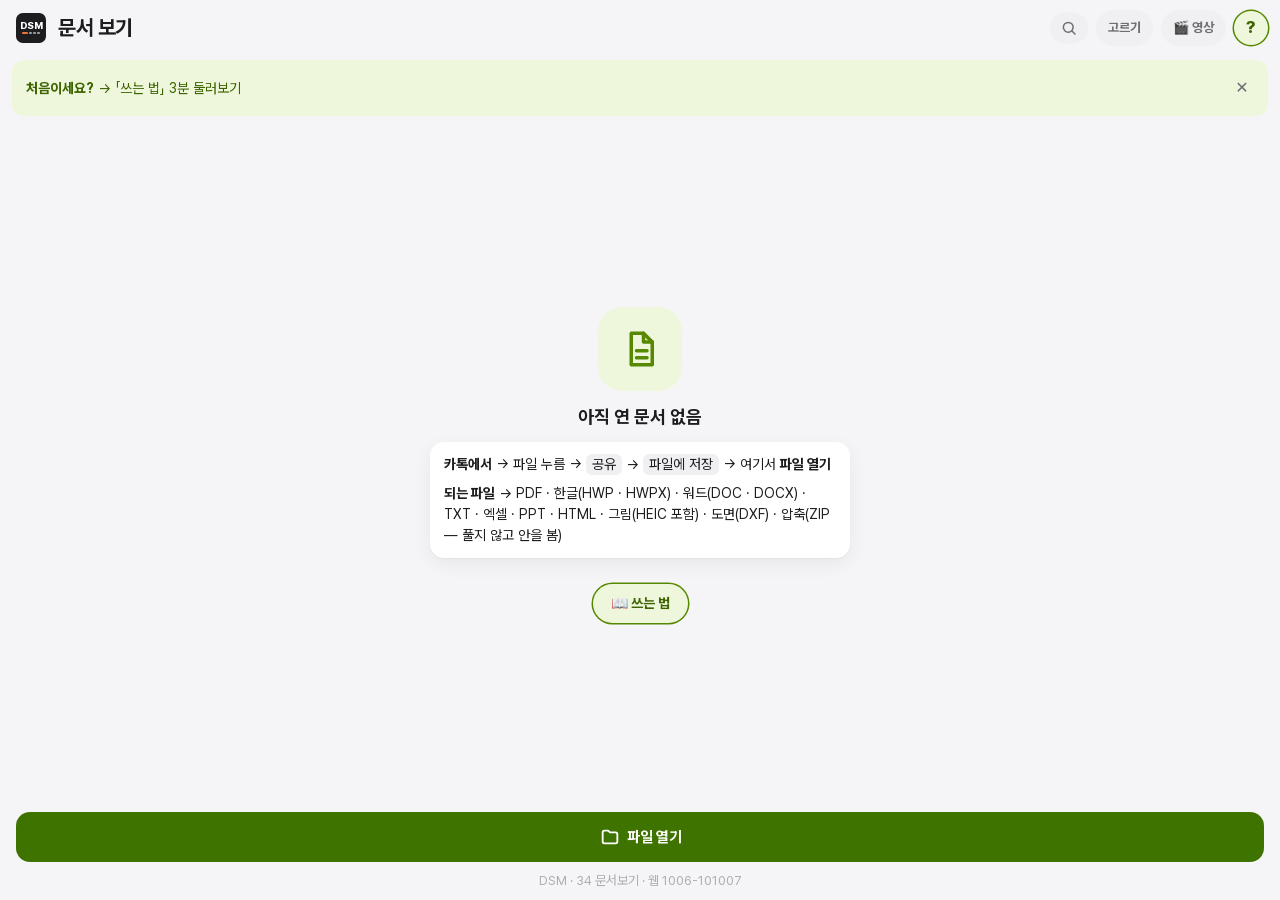
==== index.html @ e1ebf6d9 "1.0.1 쓰는 법 · 글 문서 두 손가락 글씨 · 엑셀 격자 · 암호 PDF · 보안메일 HTML Co-Authored-By: Claude Opus 5.5 <noreply@ant" ====
<!doctype html>
<html lang="ko">
<head>
<meta charset="utf-8">
<meta name="viewport" content="width=device-width, initial-scale=1, maximum-scale=1, user-scalable=no, viewport-fit=cover">
<title>문서 보기</title>
<!-- 문서 보기 — 보기 화면 (2단계 · 2026-10-03 · 시안 B 종이)
     구역 지도 : ① 색 이름 ② 모양 ③ 화면 뼈대(목록 · 보기 · 판) ④ app.js
     PC 크롬에서 열면 가짜 다리(시험용 목록)로 돈다 — 폰에서는 앱 껍데기의 window.Android 를 씀 -->
<link rel="stylesheet" href="dsm/dsm.css">
<link rel="manifest" href="manifest.webmanifest">
<meta name="apple-mobile-web-app-capable" content="yes">
<meta name="mobile-web-app-capable" content="yes">
<meta name="apple-mobile-web-app-title" content="문서 보기">
<meta name="apple-mobile-web-app-status-bar-style" content="default">
<meta name="theme-color" content="#f5f5f7" media="(prefers-color-scheme: light)">
<meta name="theme-color" content="#000000" media="(prefers-color-scheme: dark)">
<meta name="docview-ver" content="1006-101007">
<link rel="apple-touch-icon" href="icons/icon-180.png">
<link rel="icon" href="icons/favicon-32.png">
<link rel="stylesheet" href="app.css">
</head>
<body>
<svg width="0" height="0" style="position:absolute" aria-hidden="true">
  <symbol id="i-back" viewBox="0 0 24 24"><path d="M15 18l-6-6 6-6"/></symbol>
  <symbol id="i-more" viewBox="0 0 24 24"><circle cx="5" cy="12" r="1.2"/><circle cx="12" cy="12" r="1.2"/><circle cx="19" cy="12" r="1.2"/></symbol>
  <symbol id="i-open" viewBox="0 0 24 24"><path d="M4 7a2 2 0 0 1 2-2h4l2 2h6a2 2 0 0 1 2 2v8a2 2 0 0 1-2 2H6a2 2 0 0 1-2-2z"/></symbol>
  <symbol id="i-doc" viewBox="0 0 24 24"><path d="M7 3h7l5 5v13H7z"/><path d="M14 3v5h5M10 13h6M10 17h6"/></symbol>
  <symbol id="i-page" viewBox="0 0 24 24"><rect x="6" y="3" width="12" height="18" rx="2"/><path d="M9 8h6M9 12h6"/></symbol>
  <symbol id="i-find" viewBox="0 0 24 24"><circle cx="11" cy="11" r="6.5"/><path d="M20 20l-4-4"/></symbol>
  <symbol id="i-size" viewBox="0 0 24 24"><path d="M4 18L9 6l5 12M5.8 14h6.4M15 18l3-7 3 7M15.9 16h4.2"/></symbol>
  <symbol id="i-plain" viewBox="0 0 24 24"><path d="M5 6h14M5 10h14M5 14h10M5 18h7"/></symbol>
  <symbol id="i-fit" viewBox="0 0 24 24"><path d="M4 9V4h5M20 9V4h-5M4 15v5h5M20 15v5h-5"/></symbol>
  <symbol id="i-layers" viewBox="0 0 24 24"><path d="M12 4l9 5-9 5-9-5z"/><path d="M3 14l9 5 9-5"/></symbol>
  <symbol id="i-bg" viewBox="0 0 24 24"><circle cx="12" cy="12" r="8"/><path d="M12 4a8 8 0 0 1 0 16z" fill="currentColor"/></symbol>
  <symbol id="i-up" viewBox="0 0 24 24"><path d="M6 15l6-6 6 6"/></symbol>
  <symbol id="i-down" viewBox="0 0 24 24"><path d="M6 9l6 6 6-6"/></symbol>
  <symbol id="i-rot" viewBox="0 0 24 24"><path d="M20 12a8 8 0 1 1-2.34-5.66"/><path d="M20 4v5h-5"/></symbol>
  <symbol id="i-pen" viewBox="0 0 24 24"><path d="M4 20l1.2-4.8L15.5 4.9a2 2 0 0 1 2.8 0l.8.8a2 2 0 0 1 0 2.8L8.8 18.8z"/><path d="M13.5 7l3.5 3.5"/></symbol>
  <symbol id="i-memo" viewBox="0 0 24 24"><path d="M5 4h14v10.5L13.5 20H5z"/><path d="M13.5 20v-5.5H19M8.5 9h7M8.5 12.5h4"/></symbol>
  <symbol id="i-eraser" viewBox="0 0 24 24"><path d="M9 20h11"/><path d="M4.6 14.4l9-9a2 2 0 0 1 2.8 0l2.2 2.2a2 2 0 0 1 0 2.8L11 18H8.2z"/><path d="M9 9l6 6"/></symbol>
  <symbol id="i-undo" viewBox="0 0 24 24"><path d="M9 13L4 8l5-5"/><path d="M4 8h10a6 6 0 0 1 0 12h-3"/></symbol>
  <symbol id="i-x" viewBox="0 0 24 24"><path d="M6 6l12 12M18 6L6 18"/></symbol>
  <symbol id="i-share" viewBox="0 0 24 24"><circle cx="18" cy="5.5" r="2.5"/><circle cx="6" cy="12" r="2.5"/><circle cx="18" cy="18.5" r="2.5"/><path d="M8.2 10.8l7.6-4.1M8.2 13.2l7.6 4.1"/></symbol>
  <symbol id="i-ruler" viewBox="0 0 24 24"><path d="M3.5 16.5L16.5 3.5l4 4L7.5 20.5z"/><path d="M7 13l2 2M10 10l2 2M13 7l2 2"/></symbol>
  <symbol id="i-copy" viewBox="0 0 24 24"><rect x="8.5" y="8.5" width="11.5" height="11.5" rx="2.2"/><path d="M15.5 8.5V6.2a2.2 2.2 0 0 0-2.2-2.2H6.2A2.2 2.2 0 0 0 4 6.2v7.1a2.2 2.2 0 0 0 2.2 2.2h2.3"/></symbol>
  <symbol id="i-mark" viewBox="0 0 24 24"><path d="M7 3.5h10a1 1 0 0 1 1 1V21l-6-4.2L6 21V4.5a1 1 0 0 1 1-1z"/></symbol>
  <symbol id="i-arrow" viewBox="0 0 24 24"><path d="M5 19L19 5M10 5h9v9"/></symbol>
  <symbol id="i-box" viewBox="0 0 24 24"><rect x="4" y="6" width="16" height="12" rx="1.5"/></symbol>
  <symbol id="i-oval" viewBox="0 0 24 24"><ellipse cx="12" cy="12" rx="8.5" ry="6.5"/></symbol>
  <symbol id="i-text" viewBox="0 0 24 24"><path d="M5 7V4.5h14V7M12 4.5v15M9 19.5h6"/></symbol>
  <symbol id="i-grid" viewBox="0 0 24 24"><rect x="4" y="4" width="6.5" height="7" rx="1.2"/><rect x="13.5" y="4" width="6.5" height="7" rx="1.2"/><rect x="4" y="13.5" width="6.5" height="7" rx="1.2"/><rect x="13.5" y="13.5" width="6.5" height="7" rx="1.2"/></symbol>
</svg>

<!-- ③-① 최근 목록 -->
<section id="home" class="view">
  <header class="bar" id="homebar"><span class="dsm-mark" aria-hidden="true"><b>DSM</b><i><u></u><u></u><u></u><u></u></i></span><h1>문서 보기</h1><button class="tovideo 찾기단추" id="gfind" aria-label="전체 찾기"><svg class="ico"><use href="#i-find"/></svg></button><button class="tovideo" id="selbtn">고르기</button><a class="tovideo" href="video/index.html" aria-label="영상">🎬<span class="좁으면숨김"> 영상</span></a><a class="tovideo 도움단추" id="helpbtn" href="help.html" aria-label="쓰는 법">?</a></header>
  <header class="bar" id="selbar" hidden><h1 id="selcnt">0개 고름</h1><button class="tovideo" id="selall">다 고르기</button><button class="tovideo" id="seldone">끝</button></header>
  <header class="bar findbar" id="gbar" hidden><button class="ib" id="gclose" aria-label="찾기 닫기"><svg class="ico"><use href="#i-back"/></svg></button><label class="field"><svg class="ico"><use href="#i-find"/></svg><input id="gq" type="search" placeholder="파일 이름 · 문서 속 글" enterkeyhint="search" autocomplete="off"></label></header>
  <div id="kinds" class="칩줄" hidden></div>
  <div id="helpnote" class="처음알림" hidden><a href="help.html"><b>처음이세요?</b> → 「쓰는 법」 3분 둘러보기</a><button id="helpnoteclose" aria-label="닫기">✕</button></div>
  <main id="list" class="list"></main>
  <div id="empty" class="empty" hidden>
    <div class="big"><svg class="ico"><use href="#i-doc"/></svg></div>
    <h2>아직 연 문서 없음</h2>
    <div class="how">
      <div><b>카톡에서</b> → 파일 누름 → <span class="pill">⋮</span> → <span class="pill">다른 앱으로 열기</span> → 문서 보기</div>
      <div><b>되는 파일</b> → PDF · 한글(HWP · HWPX) · 워드(DOC · DOCX) · TXT · 엑셀(XLS · XLSX) · PPT(PPTX · 옛 PPT) · HTML · 그림(JPG · PNG · HEIC 등) · 도면(DXF) · 압축(ZIP — 풀지 않고 안을 봄)</div>
      <div><b>녹화 영상</b> → 갤러리에서 <span class="pill">공유</span> → 문서 보기 → 장면판으로 클로드에게 (위 🎬)</div>
    </div>
    <a class="도움줄" href="help.html">📖 쓰는 법</a>
  </div>
  </div>
  <button id="pick" class="fab"><svg class="ico"><use href="#i-open"/></svg>파일 열기</button>
  <div id="selfoot" class="selfoot" hidden><button id="selpdf" class="새것" hidden>📄 PDF 로</button><button id="selcmp" class="새것" hidden>⇄ 견주기</button><button id="selfav">⭐ 즐겨찾기</button><button id="selgroup">🏷 묶음</button><button id="seldel" class="지움">지우기</button></div>
  <div class="서명" id="sign">DSM · 34 문서보기</div>
</section>

<!-- ③-② 보기 -->
<section id="viewer" class="view" hidden>
  <header class="bar" id="vbar">
    <button class="ib" id="back" aria-label="뒤로"><svg class="ico"><use href="#i-back"/></svg></button>
    <div class="t"><div class="n" id="vname"></div><div class="s" id="vsub"></div></div>
    <button class="ib 밤-b" id="nightbtn" aria-label="밤 보기" hidden>🌙</button>
    <button class="ib bmk-b" id="bmk" aria-label="책갈피" hidden><svg class="ico"><use href="#i-mark"/></svg></button>
    <button class="ib memo-b" id="memo" aria-label="쪽지"><svg class="ico"><use href="#i-memo"/></svg></button>
  </header>
  <header class="bar findbar" id="findbar" hidden>
    <button class="ib" id="fclose" aria-label="찾기 닫기"><svg class="ico"><use href="#i-back"/></svg></button>
    <label class="field"><svg class="ico"><use href="#i-find"/></svg><input id="fq" type="search" placeholder="찾을 낱말" enterkeyhint="search" autocomplete="off"></label>
    <span class="cnt" id="fcnt"></span>
    <button class="ib" id="fprev" aria-label="앞"><svg class="ico"><use href="#i-up"/></svg></button>
    <button class="ib" id="fnext" aria-label="뒤"><svg class="ico"><use href="#i-down"/></svg></button>
  </header>
  <div id="memobox" class="memobox" hidden><div class="mt" id="memotext" role="button"></div><button class="ib" id="memofold" aria-label="쪽지 접기"><svg class="ico"><use href="#i-x"/></svg></button></div>
  <div id="note" class="note" hidden></div>
  <main id="reader" class="reader"><div id="pages" class="pages"></div></main>
  <main id="flow" class="flow" hidden><div id="flowin" class="flowin"></div></main>
  <main id="zipbox" class="list zipbox" hidden></main>
  <main id="cadbox" class="cadbox" hidden><canvas id="cad"></canvas><div id="cadnotes" class="cadnotes"></div></main>
  <div id="resume" class="이어봄" hidden><span id="resumetext"></span><button id="resumetop">처음부터</button></div>
  <div id="penpal" class="penpal" hidden></div>
  <div id="shapebar" class="shapebar" hidden><button data-f="a"><svg class="ico"><use href="#i-arrow"/></svg>화살표</button><button data-f="r"><svg class="ico"><use href="#i-box"/></svg>네모</button><button data-f="o"><svg class="ico"><use href="#i-oval"/></svg>동그라미</button><button data-f="t"><svg class="ico"><use href="#i-text"/></svg>글</button></div>
  <div id="stampbar" class="shapebar 도장줄" hidden></div>
  <div id="penbar" class="penbar" hidden>
    <div class="펜종류"><button data-m="펜">펜</button><button data-m="형광">형광</button><button data-m="메모">메모</button><button data-m="도형">도형</button><button data-m="도장">도장</button></div>
    <button class="펜지금" id="pencolor" aria-label="색 고르기"><i id="pencolordot"></i><svg class="ico"><use href="#i-down"/></svg></button>
    <span class="갈피"></span>
    <button class="pb" id="eraser"><svg class="ico"><use href="#i-eraser"/></svg>지우개</button>
    <button class="pb" id="undo"><svg class="ico"><use href="#i-undo"/></svg>되돌리기</button>
    <button class="pb" id="penoff" aria-label="펜 끄기"><svg class="ico"><use href="#i-x"/></svg></button>
  </div>
  <div id="measbar" class="penbar measbar" hidden>
    <div class="재기글" id="meastext"></div>
    <button class="pb" id="measscale" hidden>축척</button>
    <button class="pb" id="meassave" hidden>남기기</button>
    <button class="pb" id="measundo"><svg class="ico"><use href="#i-undo"/></svg>한 점</button>
    <button class="pb" id="measclear">새로</button>
    <button class="pb" id="measoff" aria-label="재기 끄기"><svg class="ico"><use href="#i-x"/></svg></button>
  </div>
  <footer class="tools" id="tools">
    <button class="tool" id="goto"><svg class="ico"><use href="#i-grid"/></svg>쪽 목록</button>
    <button class="tool" id="find"><svg class="ico"><use href="#i-find"/></svg>찾기</button>
    <button class="tool" id="size"><svg class="ico"><use href="#i-size"/></svg>글씨</button>
    <button class="tool" id="plain"><svg class="ico"><use href="#i-plain"/></svg><span id="plainlab">글자만</span></button>
    <button class="tool" id="fit"><svg class="ico"><use href="#i-fit"/></svg>맞춤</button>
    <button class="tool" id="layers"><svg class="ico"><use href="#i-layers"/></svg>레이어</button>
    <button class="tool" id="rot"><svg class="ico"><use href="#i-rot"/></svg>돌리기</button>
    <button class="tool" id="pen"><svg class="ico"><use href="#i-pen"/></svg>펜</button>
    <button class="tool" id="measure"><svg class="ico"><use href="#i-ruler"/></svg>재기</button>
    <button class="tool" id="pptmode"><svg class="ico"><use href="#i-plain"/></svg><span id="pptmodelab">글로</span></button>
    <button class="tool" id="copy"><svg class="ico"><use href="#i-copy"/></svg>복사</button>
    <button class="tool" id="share"><svg class="ico"><use href="#i-share"/></svg>보내기</button>
  </footer>
</section>

<!-- ③-⑤ 두 판 견주기 (0.9.6 ⑪) -->
<section id="cmpview" class="view cmpview" hidden>
  <header class="bar">
    <button class="ib" id="cmpback" aria-label="뒤로"><svg class="ico"><use href="#i-back"/></svg></button>
    <div class="t"><div class="n" id="cmpname"></div><div class="s" id="cmpsub"></div></div>
    <button class="ib" id="cmpprev" aria-label="앞 달라진 쪽"><svg class="ico"><use href="#i-up"/></svg></button>
    <button class="ib" id="cmpnext" aria-label="다음 달라진 쪽"><svg class="ico"><use href="#i-down"/></svg></button>
  </header>
  <main id="cmpbox" class="cmpbox"><canvas id="cmpcv"></canvas><div id="cmpnote" class="cmp알림" hidden></div></main>
  <footer class="cmpfoot">
    <button class="pb" id="cmpleft" aria-label="앞 쪽">‹</button><span id="cmppage" class="cmp쪽"></span><button class="pb" id="cmpright" aria-label="다음 쪽">›</button>
    <div class="seg" id="cmpmode"><button data-v="앞">앞 판</button><button data-v="겹침" class="on">겹침</button><button data-v="뒤">뒤 판</button></div>
    <button class="pb" id="cmpzoom">크게</button><button class="pb" id="cmpswap" aria-label="앞뒤 바꾸기">⇄</button>
  </footer>
</section>

<!-- ③-④ PDF 쪽 목록 (v0.7) -->
<section id="thumbs" class="view thumbs" hidden>
  <header class="bar">
    <button class="ib" id="tclose" aria-label="닫기"><svg class="ico"><use href="#i-back"/></svg></button>
    <div class="t"><div class="n">쪽 목록</div><div class="s" id="tsub"></div></div>
    <label class="field 쪽칸"><input id="tn" type="number" inputmode="numeric" placeholder="쪽 번호" min="1" enterkeyhint="go"></label>
    <button class="btn" id="tgo">이동</button>
  </header>
  <div id="tkinds" class="칩줄" hidden></div>
  <main id="tgrid" class="tgrid"></main>
  <main id="tlist" class="tlist" hidden></main>
</section>

<div id="chip" class="chip" hidden></div><!-- 칩은 목록 · 보기 둘 다에서 보이게 밖으로 (10-05) -->

<!-- ③-③ 아래에서 올라오는 판 (⋯ · 쪽 이동) -->
<div id="dim" class="dim" hidden></div>
<div id="sheet" class="sheet" hidden></div>

<script src="meta.js"></script>
<script src="zip.js"></script>
<script src="docs.js"></script>
<script src="cfb.js"></script>
<script src="hwpdoc.js"></script>
<script src="pen.js"></script>
<script src="dxf.js"></script>
<script src="xls.js"></script>
<script src="html.js"></script>
<script src="ppt.js"></script>
<script src="share.js"></script>
<script src="zipview.js"></script>
<script src="pdfmok.js"></script>
<script src="web.js"></script>
<script src="app.js"></script>
<script src="memo.js"></script>
</body>
</html>
---- dsm/dsm.css ----
/* DSM 부품 — dsm.css v1.4 (2026-10-05) · 문서 보기에 묶은 사본 (원본에서 다시 복사 · 고치지 않음)
   로고 주황 #e8743b · 화면 색 밝게 연두 / 어둡게 주황 · 큰 단추 밝게 짙은 연두 + 흰 글씨 · 글꼴 프리텐다드 하나 (fonts/ · OFL) */

@font-face{
  font-family:"Pretendard";
  src:local("Pretendard Variable"),url("fonts/PretendardVariable.woff2") format("woff2-variations"),
      url("fonts/PretendardVariable.woff2") format("woff2");
  font-weight:45 920;font-style:normal;font-display:swap;
}

/* ── 색 이름 ── 색은 여기에만 둔다 */
:root{
  --dsm-brand:#e8743b;    /* 로고 색 — 글자표 첫 막대 (밝게 · 어둡게 같음 · v1.3) */
  --dsm-c:#76b900;        /* 화면 색 — 주 단추 · 지금 단계 (밝게 = 연두 · v1.3) */
  --dsm-c2:#eef7dc;       /* 옅은 화면 색 — 지금 단계 칩 · 지금 줄 바탕 */
  --dsm-c-ink:#3d6400;    /* 옅은 바탕 위 화면 색 글씨 (읽힘 6.3) */
  --dsm-c-mark:#568800;   /* 흰 바탕 위 점 · 막대 · 테두리 · 초점 테두리 (읽힘 4.3 · v1.3) */
  --dsm-on-c:#0b0b0c;     /* 원색 화면 색(연두 · 주황) 위 글씨 — 지금 단계 번호 동그라미 등 (8.2 · 6.6 · v1.3) */
  --dsm-c-btn:#3f7300;    /* 큰 단추 바탕 — 밝게 짙은 연두 (형광 연두 + 검정은 거칠어 바꿈 · v1.4) */
  --dsm-on-btn:#fff;      /* 큰 단추 글씨 — 밝게 흰색 (5.7 · v1.4) */
  --dsm-ink:#1d1d1f;      /* 글씨 */
  --dsm-dim:#6e6e73;      /* 덜 중요한 글씨 */
  --dsm-faint:#aeaeb2;    /* 서명 줄 · 화살표 */
  --dsm-bg:#f5f5f7;       /* 바탕 (회색) */
  --dsm-card:#fff;        /* 카드 */
  --dsm-chip:#f0f0f2;     /* 칩 · 보조 단추 */
  --dsm-line:#e8e8ed;     /* 목록 사이 가는 줄 */
  --dsm-ok:#248a3d; --dsm-warn:#b25000; --dsm-bad:#d70015; --dsm-info:#5856d6;
  --dsm-ok-bg:#e8f5ec; --dsm-warn-bg:#fff3e0; --dsm-bad-bg:#fdeef0; --dsm-info-bg:#eeeef6;   /* 상태 딱지 · 문제 줄 바탕 (v1.1) */
  --dsm-line2:#d2d2d7;    /* 표 머리 아래 · 합계 위 진한 줄 (v1.1) */
  --dsm-shadow:0 1px 2px rgba(0,0,0,.04),0 6px 20px rgba(0,0,0,.06);
  --dsm-r:14px;
  --dsm-mark-ring:none;   /* 글자표는 밝게 · 어둡게 모두 검은 타일 — 어두운 판에서만 가는 테두리 빛 */
  --dsm-font:"Pretendard","Pretendard Variable","맑은 고딕","Malgun Gothic",system-ui,sans-serif;
}
:root[data-theme="dark"]{
  --dsm-c:#e8743b; --dsm-c2:#3a2a20; --dsm-c-ink:#f0955f; --dsm-c-mark:#e8743b;   /* 어둡게 = 주황 (v1.3) */
  --dsm-c-btn:#e8743b; --dsm-on-btn:#0b0b0c;   /* 어두운 판 큰 단추 = 주황 + 검정 (당초대로 · 6.6) */
  --dsm-ink:#f5f5f7; --dsm-dim:#a1a1a6; --dsm-faint:#636366;
  --dsm-bg:#000; --dsm-card:#1c1c1e; --dsm-chip:#2c2c2e; --dsm-line:#38383a;
  --dsm-ok:#30d158; --dsm-warn:#ffd60a; --dsm-bad:#ff453a; --dsm-info:#8e8cff;   /* 주의 = 노랑 — 화면 색 주황과 안 헷갈리게 (v1.3) */
  --dsm-ok-bg:#12301c; --dsm-warn-bg:#332b00; --dsm-bad-bg:#3a1a1d; --dsm-info-bg:#25243d; --dsm-line2:#48484a;
  --dsm-shadow:0 0 0 1px #2c2c2e;
  --dsm-mark-ring:0 0 0 1px #48484a;
}
@media (prefers-color-scheme:dark){:root:not([data-theme="light"]){
  --dsm-c:#e8743b; --dsm-c2:#3a2a20; --dsm-c-ink:#f0955f; --dsm-c-mark:#e8743b;   /* 어둡게 = 주황 (v1.3) */
  --dsm-c-btn:#e8743b; --dsm-on-btn:#0b0b0c;   /* 어두운 판 큰 단추 = 주황 + 검정 (당초대로 · 6.6) */
  --dsm-ink:#f5f5f7; --dsm-dim:#a1a1a6; --dsm-faint:#636366;
  --dsm-bg:#000; --dsm-card:#1c1c1e; --dsm-chip:#2c2c2e; --dsm-line:#38383a;
  --dsm-ok:#30d158; --dsm-warn:#ffd60a; --dsm-bad:#ff453a; --dsm-info:#8e8cff;   /* 주의 = 노랑 — 화면 색 주황과 안 헷갈리게 (v1.3) */
  --dsm-ok-bg:#12301c; --dsm-warn-bg:#332b00; --dsm-bad-bg:#3a1a1d; --dsm-info-bg:#25243d; --dsm-line2:#48484a;
  --dsm-shadow:0 0 0 1px #2c2c2e;
  --dsm-mark-ring:0 0 0 1px #48484a;
}}

/* ── 바탕 ── <html class="dsm"> 인 화면만 */
.dsm,.dsm body{background:var(--dsm-bg);color:var(--dsm-ink)}
.dsm body{margin:0;font:15px/1.6 var(--dsm-font);font-feature-settings:"tnum";
  -webkit-font-smoothing:antialiased;word-break:keep-all}
.dsm *,.dsm *::before,.dsm *::after{box-sizing:border-box}
.dsm :focus-visible{outline:2px solid var(--dsm-c-mark);outline-offset:2px}

/* ── DSM 글자표 ── 크기는 --s 하나로 (글자 · 막대가 따라감)
   <span class="dsm-mark"><b>DSM</b><i><u></u><u></u><u></u><u></u></i></span>
   아주 작은 자리(24px 아래 · 탭) : <span class="dsm-mark dsm-mark--d"><b>D</b></span> */
.dsm-mark{--s:40px;width:var(--s);height:var(--s);font-size:calc(var(--s)*.325);
  display:inline-flex;flex-direction:column;align-items:center;justify-content:center;flex:none;
  background:#1d1d1f;color:#fff;border-radius:22.5%;box-shadow:var(--dsm-mark-ring);
  font-family:var(--dsm-font);font-weight:800;line-height:1;user-select:none}
.dsm-mark b{display:block;letter-spacing:-.05em;font-weight:800}
.dsm-mark i{display:flex;gap:.07em;width:1.95em;margin-top:.17em;margin-bottom:.14em}   /* 아래 .14em = 먹 기준 가운데 (svg · png 와 같은 자리) */
.dsm-mark i u{display:block;height:.13em;border-radius:.07em;flex:1;background:currentColor;opacity:.55}
.dsm-mark i u:first-child{flex:2;background:var(--dsm-brand);opacity:1}   /* 로고 색 — 화면 색을 따라가지 않음 (v1.3) */
.dsm-mark--d{font-size:calc(var(--s)*.46);border-radius:25%}
.dsm-mark--d i{display:none}
.dsm-mark--light{background:#fff;color:#1d1d1f}   /* 검은 바탕 위 (명함 뒤 등) */
img.dsm-mark-img{border-radius:22.5%;box-shadow:var(--dsm-mark-ring)}   /* svg · png 글자표를 그림으로 넣을 때 */

/* ── 머리 ── 글자표 + 도구 이름 + 한 줄 설명 (머리 띠 · 테두리 없음) */
.dsm-head{display:flex;align-items:center;gap:10px;padding:14px 0}
.dsm-head h1{font-size:22px;letter-spacing:-.02em;margin:0;line-height:1.25}
.dsm-head p{margin:0;font-size:13px;color:var(--dsm-dim)}
.dsm-head .dsm-sp{flex:1}

/* ── 카드 ── 테두리 대신 여백 · 그림자 한 단 */
.dsm-card{background:var(--dsm-card);border-radius:var(--dsm-r);box-shadow:var(--dsm-shadow);padding:16px 20px;min-width:0}   /* min-width:0 — 격자 · 가로줄 안에서 넓은 표에 밀려 화면이 벌어지지 않게 (v1.1) */
.dsm-card h2{font-size:13px;color:var(--dsm-dim);font-weight:600;letter-spacing:.04em;margin:0 0 8px}

/* ── 단추 ── 큰 단추(--main)는 한 화면에 하나 · 나머지는 회색 */
.dsm-btn{border:0;border-radius:12px;padding:10px 18px;font:inherit;font-size:14px;font-weight:700;
  background:var(--dsm-chip);color:var(--dsm-ink);cursor:pointer;display:inline-flex;align-items:center;gap:6px}
.dsm-btn:hover{filter:brightness(.96)}
.dsm-btn:disabled{opacity:.4;cursor:default;filter:none}
.dsm-btn--main{background:var(--dsm-c-btn);color:var(--dsm-on-btn)}   /* 밝게 짙은 연두 + 흰 · 어둡게 주황 + 검정 (v1.4) */
.dsm-btn--wide{width:100%;justify-content:center;padding:14px;font-size:15px;border-radius:var(--dsm-r)}

/* ── 칩 ── 작은 고르기 · 상태 표시 */
.dsm-chip{display:inline-flex;align-items:center;gap:6px;border:0;border-radius:99px;padding:5px 12px;
  font:inherit;font-size:13px;font-weight:600;background:var(--dsm-chip);color:var(--dsm-dim)}
button.dsm-chip{cursor:pointer}
.dsm-chip--on,.dsm-chip--now{background:var(--dsm-c2);color:var(--dsm-c-ink)}
.dsm-chip--done{color:var(--dsm-ink)}
.dsm-chip--ok{color:var(--dsm-ok)} .dsm-chip--warn{color:var(--dsm-warn)} .dsm-chip--bad{color:var(--dsm-bad)}

/* ── 단계 ── 칩을 줄로 (지금 단계만 대표색) */
.dsm-steps{display:flex;gap:6px;flex-wrap:wrap}

/* ── 나눔 단추 ── 문서 | 영상 | … */
.dsm-seg{display:flex;background:var(--dsm-chip);border-radius:10px;padding:2px}
.dsm-seg button{flex:1;border:0;background:none;font:inherit;font-size:13px;font-weight:600;
  padding:6px 0;border-radius:8px;color:var(--dsm-dim);cursor:pointer}
.dsm-seg button.on{background:var(--dsm-card);color:var(--dsm-ink);box-shadow:0 1px 3px rgba(0,0,0,.1)}

/* ── 목록 ── */
.dsm-list{background:var(--dsm-card);border-radius:var(--dsm-r);padding:2px 14px}
.dsm-row{display:flex;gap:11px;align-items:center;padding:10px 0;border-bottom:1px solid var(--dsm-line)}
.dsm-row:last-child{border-bottom:0}
.dsm-row b{display:block;font-size:14px;font-weight:600}
.dsm-row span{font-size:13px;color:var(--dsm-dim)}
.dsm-row em{margin-left:auto;font-style:normal;color:var(--dsm-faint);font-size:13px}

/* ── 큰 숫자 칸 ── */
.dsm-num{background:var(--dsm-bg);border-radius:12px;padding:14px 16px}
.dsm-num .k{font-size:13px;color:var(--dsm-dim)}
.dsm-num .v{font-size:26px;font-weight:700;letter-spacing:-.02em;line-height:1.3}
.dsm-num .v small{font-size:14px;color:var(--dsm-dim);font-weight:500}

/* ── 덜 중요한 글 ── */
.dsm-note{font-size:13px;color:var(--dsm-dim);line-height:1.7}

/* ── 서명 줄 ── 화면 맨 아래 「DSM · 도구 이름 · 판」 */
.dsm-sign{font-size:13px;color:var(--dsm-faint);text-align:center;padding:10px 0 14px;letter-spacing:.01em}

/* ── 표 (v1.1) ── 규칙 : 스킬 dsm-table · 본보기 시험화면.html «표»
   <div class="dsm-tcap"><b>보 휨 검토</b><span>단위 kN·m · KDS 14 20 20 · 10-05</span></div>   ← 표 위 한 줄 (제목 · 단위 · 기준 · 날짜)
   <div class="dsm-tsum"><span class="dsm-chip">부재 <b>5</b></span> …</div>                      ← 요약 칩 (건수 · NG · 합계)
   <table class="dsm-table"> th.n · td.n = 숫자 오른쪽 · tr.is-bad 문제 줄 · tr.is-now 지금 줄 · tfoot = 합계 */
.dsm-tcap{display:flex;align-items:baseline;gap:10px;flex-wrap:wrap;margin:0 0 8px}
.dsm-tcap b{font-size:16px;font-weight:700;letter-spacing:-.01em}
.dsm-tcap span{font-size:13px;color:var(--dsm-dim)}
.dsm-tsum{display:flex;gap:6px;flex-wrap:wrap;margin:0 0 10px}
.dsm-tsum b{color:var(--dsm-ink);font-weight:700}
.dsm-tsum .dsm-chip--bad b{color:var(--dsm-bad)}
.dsm-table{border-collapse:collapse;width:100%;font-size:15px;font-feature-settings:"tnum"}
.dsm-table th{font-size:13px;font-weight:700;color:var(--dsm-dim);text-align:left;padding:8px 12px;
  border-bottom:1.5px solid var(--dsm-line2);white-space:nowrap;vertical-align:bottom}
.dsm-table th small{font-weight:500;color:var(--dsm-faint);margin-left:3px}   /* 단위는 머리에 작게 */
.dsm-table td{padding:11px 12px;border-bottom:1px solid var(--dsm-line);vertical-align:top}
.dsm-table .n{text-align:right;white-space:nowrap}    /* 숫자 · 같은 소수 자리로 넣는 것은 만드는 쪽 몫 */
.dsm-table .c{text-align:center}
.dsm-table .k{font-weight:600}                         /* 줄 이름 (부재 · 구간) */
.dsm-table .dim{color:var(--dsm-dim)}
.dsm-table .more{color:var(--dsm-faint);font-weight:700;text-align:right;width:1%}   /* 줄 끝 «⋯» 하나 */
.dsm-table tr.is-bad td{background:var(--dsm-bad-bg)}
.dsm-table tr.is-now td{background:var(--dsm-c2)}
.dsm-table .is-rec{background:var(--dsm-c2)}           /* 견주는 표 — 권하는 열 하나만 */
.dsm-table th.is-rec{color:var(--dsm-c-ink)}
.dsm-table tfoot td{border-top:1.5px solid var(--dsm-ink);border-bottom:0;font-weight:700}
.dsm-table--dense{font-size:14px}
.dsm-table--dense td,.dsm-table--dense th{padding:6px 10px}

/* 구분선 (10-05 전무님 «칸이 많아지면 구분선 필요» → B 를 기본으로)
   열 6 이하 : 세로 줄 없음
   열 7 이상 : 모든 열 옅은 세로 줄 — 저절로(:has) · 옛 브라우저는 .dsm-table--grid 를 손으로
   묶음이 있으면 : 머리 두 단(th.dsm-grp) + 묶음 첫 칸에 .gl → 진한 세로 줄
   줄 30 넘음 : .dsm-table--long → 5 줄마다 진한 가로 줄 · 줄무늬는 쓰지 않음 */
.dsm-table--grid td+td,.dsm-table--grid th+th{border-left:1px solid var(--dsm-line)}
.dsm-table:has(tr>:nth-child(7)) td+td,.dsm-table:has(tr>:nth-child(7)) th+th{border-left:1px solid var(--dsm-line)}
.dsm-table thead tr:not(:last-child) th{border-bottom:0;padding-bottom:2px}   /* 묶음 머리 줄 */
.dsm-table th.dsm-grp{text-align:center;color:var(--dsm-ink)}
.dsm-table th.dsm-grp span{display:block;border-bottom:1.5px solid var(--dsm-line2);padding-bottom:4px}
.dsm-table .gl,.dsm-table th.dsm-grp{border-left:1.5px solid var(--dsm-line2) !important}
.dsm-table--long tbody tr:nth-child(5n) td{border-bottom:1.5px solid var(--dsm-line2)}
@media (hover:hover){.dsm-table tbody tr:hover td{background:var(--dsm-bg)}
  .dsm-table tbody tr.is-bad:hover td{background:var(--dsm-bad-bg)}}

/* 상태 = 점 + 낱말 (색만으로 말하지 않음) : <span class="dsm-st dsm-st--bad"><i></i>NG</span> */
.dsm-st{display:inline-flex;align-items:center;gap:6px;font-weight:700;font-size:14px;white-space:nowrap;color:var(--dsm-dim)}
.dsm-st i{width:8px;height:8px;border-radius:50%;background:var(--dsm-faint);flex:none}
.dsm-st--ok{color:var(--dsm-ok)}     .dsm-st--ok i{background:var(--dsm-ok)}
.dsm-st--warn{color:var(--dsm-warn)} .dsm-st--warn i{background:var(--dsm-warn)}
.dsm-st--bad{color:var(--dsm-bad)}   .dsm-st--bad i{background:var(--dsm-bad)}

/* 검토 결과 다섯 마디 딱지 : 보완 필요 · 권고 · 참고 · 적정 · 자료 미비 */
.dsm-tag{display:inline-block;font-size:13px;font-weight:700;border-radius:6px;padding:2px 8px;white-space:nowrap;
  background:var(--dsm-chip);color:var(--dsm-dim)}
.dsm-tag--fix{background:var(--dsm-bad-bg);color:var(--dsm-bad)}      /* 보완 필요 */
.dsm-tag--rec{background:var(--dsm-warn-bg);color:var(--dsm-warn)}    /* 권고 */
.dsm-tag--ok{background:var(--dsm-ok-bg);color:var(--dsm-ok)}        /* 적정 */
.dsm-tag--miss{background:var(--dsm-info-bg);color:var(--dsm-info)}  /* 자료 미비 */
                                                                     /* 참고 = 꾸밈 없는 .dsm-tag */

/* 폰 P3 — 첫 열 고정 + 가로 밀기 : <div class="dsm-twrap"><table class="dsm-table">…</table></div><p class="dsm-thint">옆으로 밀면 2 열 더 →</p> */
.dsm-twrap{max-width:100%;min-width:0;overflow-x:auto;-webkit-overflow-scrolling:touch;background:var(--dsm-card);border-radius:var(--dsm-r)}
.dsm-twrap .dsm-table tr>*:first-child{position:sticky;left:0;z-index:1;background:var(--dsm-card)}
/* v1.2 (18번 알림) — 고정 첫 칸이 줄 바탕(문제 줄 · 지금 줄 · 마우스 올린 줄)을 덮지 않게 */
.dsm-twrap .dsm-table tr.is-bad>*:first-child{background:var(--dsm-bad-bg)}
.dsm-twrap .dsm-table tr.is-now>*:first-child{background:var(--dsm-c2)}
@media (hover:hover){.dsm-twrap .dsm-table tbody tr:not(.is-bad):not(.is-now):hover>*:first-child{background:var(--dsm-bg)}}
/* v1.2 (18번 알림) — «안 접힘» 과 첫 열 그림자는 폰 폭에서만 · PC 에서는 긴 글이 접혀 화면이 벌어지지 않음 */
@media (max-width:760px){
  .dsm-twrap .dsm-table th,.dsm-twrap .dsm-table td{white-space:nowrap}
  .dsm-twrap .dsm-table tr>*:first-child{box-shadow:6px 0 8px -6px rgba(0,0,0,.18)}
}
.dsm-thint{font-size:13px;color:var(--dsm-dim);text-align:right;margin:6px 0 0}

/* 폰 P1 — 이름 · 값 목록 (한 건 자세히) : <div class="dsm-kv"><div><span>Mu</span><b>311.8</b></div>…</div> */
.dsm-kv{background:var(--dsm-card);border-radius:var(--dsm-r);padding:0 14px;font-feature-settings:"tnum"}
.dsm-kv>div{display:flex;justify-content:space-between;align-items:center;gap:12px;padding:11px 0;border-bottom:1px solid var(--dsm-line);font-size:15px}
.dsm-kv>div:last-child{border-bottom:0}
.dsm-kv span{color:var(--dsm-dim)}
.dsm-kv b{font-weight:700;text-align:right}

/* 폰 P4 — 묶음 접기 : <details class="dsm-acc"><summary>1 구간 <b>412.5</b></summary><div><span>기초</span>188.0</div>…</details> */
.dsm-acc{background:var(--dsm-card);padding:0 14px;font-feature-settings:"tnum"}
.dsm-acc:first-of-type{border-radius:var(--dsm-r) var(--dsm-r) 0 0}
.dsm-acc:last-of-type{border-radius:0 0 var(--dsm-r) var(--dsm-r)}
.dsm-acc summary{display:flex;justify-content:space-between;align-items:center;gap:12px;padding:12px 0;font-weight:700;
  cursor:pointer;list-style:none;border-bottom:1px solid var(--dsm-line)}
.dsm-acc summary::-webkit-details-marker{display:none}
.dsm-acc summary::before{content:"▸";color:var(--dsm-faint);margin-right:6px}
.dsm-acc[open] summary::before{content:"▾"}
.dsm-acc summary b{margin-left:auto;font-weight:600;color:var(--dsm-dim)}
.dsm-acc>div{display:flex;justify-content:space-between;padding:8px 0 8px 18px;border-bottom:1px solid var(--dsm-line);font-size:14px}
.dsm-acc>div span{color:var(--dsm-dim)}

/* ── 출력물 머리말 ── 워드 · PDF · 인쇄 (종이는 늘 흰 바탕) */
.dsm-paperhead{display:flex;align-items:center;gap:8px;border-bottom:1px solid #e8e8ed;
  padding-bottom:8px;margin-bottom:14px;color:#6e6e73;font-size:13px}
.dsm-paperhead .dsm-mark{background:#1d1d1f;color:#fff}
.dsm-paperhead .dsm-sp{flex:1}
@media print{
  .dsm,.dsm body{background:#fff;color:#000}
  .dsm-card{box-shadow:none}
  .dsm-sign{color:#888}
}
---- app.css ----
/* 문서 보기 — 모양 (2026-10-04 DSM 부품 v1.0 바름 · 목업 1_읽을거리\DSM_목업.html · 처음 승인은 시안 B 종이)
   색은 :root 색 이름에만 · 어둡게는 폰 설정을 따라 이름만 바꾼다
   DSM v1.4 (10-06) : 화면 색 밝게 연두 / 어둡게 주황(--accent · 흰 바탕 위 점 · 막대 · 테두리) · 큰 단추 --btn · --on-btn (밝게 짙은 연두 + 흰 / 어둡게 주황 + 검정) · 로고 · 아이콘은 주황 그대로
   (옛 v1.0 : 대표색 주황 하나(--accent)) · 옅은 바탕 위 주황 글씨는 --accent-ink · 글꼴 프리텐다드(dsm/dsm.css 가 묶은 파일을 부름) · 테두리 띠 없음
   파일 딱지 색(PDF 빨강 · 한글 파랑 …)은 그대로 (전무님 10-04 「A 색 그대로」) · 펜 · 형광 색도 그대로 */

/* ① 색 이름 */
:root {
  --bg:#f5f5f7; --surface:#ffffff; --surface2:#f0f0f2; --text:#1d1d1f; --sub:#6e6e73; --line:#e8e8ed; --rule:#d2d2d7;
  --accent:#568800; --on-accent:#ffffff; --accent-soft:#eef7dc; --accent-ink:#3d6400; --btn:#3f7300; --on-btn:#ffffff; --bar:#f5f5f7; --bar-text:#1d1d1f; --faint:#aeaeb2;
  --page:#ffffff; --page-text:#1d1d1f; --reader:#ebebef;
  --shadow:0 1px 2px rgba(0,0,0,.04), 0 6px 20px rgba(0,0,0,.06);
  --radius:14px; --font:"Pretendard","Pretendard Variable","Malgun Gothic","맑은 고딕",system-ui,sans-serif; --read-font:var(--font);
  color-scheme:light;
}
@media (prefers-color-scheme: dark) {
  :root {
    --bg:#000000; --surface:#1c1c1e; --surface2:#2c2c2e; --text:#f5f5f7; --sub:#a1a1a6; --line:#38383a; --rule:#48484a;
    --accent:#e8743b; --on-accent:#ffffff; --accent-soft:#3a2a20; --accent-ink:#f0955f; --btn:#e8743b; --on-btn:#0b0b0c; --bar:#000000; --bar-text:#f5f5f7; --faint:#636366;
    --page:#1c1c1e; --page-text:#e5e5ea; --reader:#000000; --shadow:0 0 0 1px #2c2c2e;
    color-scheme:dark;
  }
}

/* ② 모양 */
* { box-sizing:border-box; -webkit-tap-highlight-color:transparent; }
html, body { margin:0; height:100%; }
body { background:var(--bg); color:var(--text); font-family:var(--font); font-size:15px; line-height:1.5; overflow:hidden; }
button { font:inherit; color:inherit; background:none; border:0; padding:0; cursor:pointer; }
.ico { width:22px; height:22px; stroke:currentColor; fill:none; stroke-width:2; stroke-linecap:round; stroke-linejoin:round; flex:none; }
.view { position:fixed; inset:0; display:flex; flex-direction:column; }
[hidden] { display:none !important; }

.bar { flex:none; display:flex; align-items:center; gap:8px; min-height:56px; padding:8px 12px; background:var(--bar); color:var(--bar-text); }
.bar h1 { margin:0 4px; font-size:21px; flex:1; }
.tovideo { flex:none; text-decoration:none; background:var(--surface2); color:var(--sub); border-radius:999px; padding:8px 14px; font-weight:700; font-size:14px; }   /* 10-04 · 36번 영상 → 클로드 */
.bar .t { flex:1; min-width:0; }
.bar .n { font-weight:700; font-size:15px; white-space:nowrap; overflow:hidden; text-overflow:ellipsis; }
.bar .s { font-size:13px; color:var(--sub); }
.ib { width:42px; height:42px; border-radius:50%; display:grid; place-items:center; flex:none; }
.ib:active { background:var(--surface2); }

/* 최근 목록 */
.list { flex:1; overflow-y:auto; padding:6px 12px 96px; -webkit-overflow-scrolling:touch; }
.sec { font-size:13px; color:var(--sub); margin:12px 6px 6px; }
.item { display:flex; gap:12px; align-items:center; width:100%; text-align:left; background:var(--surface); border-radius:var(--radius); padding:12px; margin-bottom:8px; box-shadow:var(--shadow); }
.item:active { background:var(--surface2); }
.badge { width:46px; height:50px; border-radius:8px; display:grid; place-items:center; font-size:13px; font-weight:800; color:#fff; flex:none; letter-spacing:-.4px; }
.b-pdf { background:#d9473f; } .b-hwp, .b-hwpx { background:#2b7bd6; } .b-doc, .b-docx { background:#2f4f9e; } .b-txt { background:#6b7480; } .b-img { background:#8e44ad; } .b-cad { background:#16a085; } .b-xls { background:#1d6f42; } .b-etc { background:#8a7f70; }
.item .t { flex:1; min-width:0; }
.item .n { font-weight:600; font-size:15px; white-space:nowrap; overflow:hidden; text-overflow:ellipsis; }
.item .s { font-size:13px; color:var(--sub); }
.item .more { width:40px; height:40px; display:grid; place-items:center; color:var(--sub); border-radius:50%; }
.fab { position:fixed; right:16px; bottom:calc(20px + env(safe-area-inset-bottom)); display:flex; align-items:center; gap:6px; background:var(--btn); color:var(--on-btn); border-radius:999px; padding:13px 20px; font-weight:700; font-size:15px; box-shadow:0 6px 16px rgba(0,0,0,.2); }
.fab .ico { stroke:var(--on-btn); }

.empty { flex:1; display:flex; flex-direction:column; align-items:center; justify-content:center; text-align:center; padding:26px; gap:12px; color:var(--sub); }
.empty .big { width:84px; height:84px; border-radius:24px; background:var(--accent-soft); color:var(--accent); display:grid; place-items:center; }
.empty .big .ico { width:42px; height:42px; }
.empty h2 { margin:0; color:var(--text); font-size:18px; }
.how { text-align:left; background:var(--surface); border-radius:var(--radius); padding:12px 14px; box-shadow:var(--shadow); color:var(--text); font-size:14px; width:100%; max-width:420px; }
.how div + div { margin-top:8px; }
.pill { display:inline-block; background:var(--surface2); border-radius:6px; padding:0 6px; }

/* 보기 */
.reader { flex:1; overflow:auto; background:var(--reader); -webkit-overflow-scrolling:touch; touch-action:pan-x pan-y; }
.pages { padding:10px; display:flex; flex-direction:column; align-items:center; gap:10px; width:100%; }
.pg { width:100%; background:#fff; box-shadow:0 1px 4px rgba(0,0,0,.18); border-radius:2px; position:relative; overflow:hidden; }
.pg img { display:block; width:100%; height:100%; }
.pg .no { position:absolute; inset:0; display:grid; place-items:center; color:#9aa4b2; font-size:14px; }
@media (prefers-color-scheme: dark) { .pg img { filter:brightness(.88); } }
.chip { position:fixed; left:50%; transform:translateX(-50%); bottom:calc(84px + env(safe-area-inset-bottom)); background:rgba(20,22,26,.78); color:#fff; font-size:13px; padding:5px 12px; border-radius:999px; pointer-events:none; }
.tools { flex:none; display:flex; justify-content:space-around; align-items:center; padding:6px 6px calc(10px + env(safe-area-inset-bottom)); background:var(--bar); color:var(--bar-text); border-top:1px solid var(--line); }
.tool { display:flex; flex-direction:column; align-items:center; gap:2px; font-size:13px; min-width:64px; padding:6px 4px; border-radius:12px; }
.tool:active { background:var(--accent-soft); color:var(--accent-ink); }

.note { margin:10px 12px 0; display:flex; gap:10px; align-items:flex-start; background:var(--accent-soft); color:var(--text); border-radius:14px; padding:12px 14px; font-size:14px; }
.note b { color:var(--accent-ink); }
.note .sm { color:var(--sub); font-size:13px; word-break:break-all; }

/* 아래 판 */
.dim { position:fixed; inset:0; background:rgba(0,0,0,.35); }
.sheet { position:fixed; left:0; right:0; bottom:0; background:var(--surface); border-radius:22px 22px 0 0; box-shadow:0 -6px 24px rgba(0,0,0,.18); padding:10px 18px calc(18px + env(safe-area-inset-bottom)); }
.sheet .grab { width:40px; height:4px; border-radius:2px; background:var(--line); margin:0 auto 12px; }
.sheet h3 { margin:0 0 10px; font-size:16px; }
.sheet .row { display:flex; gap:10px; align-items:center; }
.sheet input { flex:1; font:inherit; font-size:18px; padding:10px 14px; border-radius:12px; border:1px solid var(--line); background:var(--surface2); color:var(--text); }
.btn { padding:11px 18px; border-radius:12px; background:var(--btn); color:var(--on-btn); font-weight:700; }
.btn.plain { background:var(--surface2); color:var(--text); }
.act { display:block; width:100%; text-align:left; padding:14px 6px; font-size:16px; border-bottom:1px solid var(--line); }
.act:last-child { border-bottom:0; }
.act.warn { color:#c0392b; }

/* ── 3단계 : 글 문서 (TXT · 워드 · 한글) ── 글씨 크기는 .flowin 의 font-size 하나로 */
.flow { flex:1; overflow:auto; background:var(--page); color:var(--page-text); -webkit-overflow-scrolling:touch; }
.flowin { padding:18px 18px 40px; font-family:var(--read-font); font-size:17px; line-height:1.7; word-break:keep-all; overflow-wrap:anywhere; }
.flowin.바탕-종이 { background:#fffdf8; color:#2b2620; }
.flow:has(.바탕-종이) { background:#fffdf8; }
.flowin.바탕-어둡게 { background:#14171c; color:#e2e6ec; }
.flow:has(.바탕-어둡게) { background:#14171c; }
.flowin.글꼴-명조 { font-family:'Noto Serif CJK KR', 'Noto Serif KR', serif; }
.flowin p { margin:0 0 .45em; min-height:1em; }
.flowin p.빈줄 { min-height:.6em; margin:0; }
.flowin h2, .flowin h3, .flowin h4, .flowin h5, .flowin h6, .flowin h7 { font-family:var(--font); margin:.8em 0 .4em; line-height:1.35; }
.flowin .표틀 { overflow-x:auto; margin:.4em 0 .9em; }
.flowin table { border-collapse:collapse; font-size:.86em; line-height:1.45; min-width:60%; }
.flowin td { border:1px solid var(--rule); padding:.35em .5em; vertical-align:top; min-width:3.6em; }
.flowin td p { margin:0; }
.flowin .그림 { max-width:100%; height:auto; display:inline-block; vertical-align:middle; }
.flowin .빈그림 { color:var(--sub); font-size:.85em; }
.flowin .그림틀 { text-align:center; margin:.4em 0; }   /* 옛 한글 — 글자처럼 취급 안 한 그림 · 묶음 (10-05) */
.flowin .그림.채우는중 { background:var(--rule); min-width:3em; min-height:2em; }   /* 뒤에서 꺼내는 중인 그림 자리 */
.flowin .탭 { display:inline-block; min-width:2em; }
.flowin .글머리 { color:var(--accent-ink); }
.flowin .글상자 { border:1px dashed var(--rule); border-radius:6px; padding:.5em .7em; margin:.4em 0; }
.flowin .쪽나눔 { border:0; border-top:1px dashed var(--rule); margin:1.2em 0; }
.flowin .형광 { background:#fff3a0; color:#191f28; }
.flowin .txt, .flowin .글자만 { white-space:pre-wrap; font-family:var(--read-font); }
mark { background:#ffe26a; color:#1b1f24; border-radius:3px; padding:0 1px; }
mark.cur { background:#ff9f2e; }

/* 찾기 막대 */
.findbar { gap:4px; padding:6px 6px; }
.field { flex:1; min-width:0; display:flex; align-items:center; gap:6px; background:var(--surface2); color:var(--text); border-radius:999px; padding:4px 12px; }
.field .ico { width:18px; height:18px; opacity:.6; }
.field input { flex:1; min-width:0; border:0; outline:0; background:transparent; color:var(--text); font:inherit; font-size:16px; padding:5px 0; }
.cnt { font-size:13px; color:var(--sub); white-space:nowrap; min-width:3.2em; text-align:center; }

/* 글씨 판 */
.sheet .opt { display:flex; align-items:center; gap:12px; margin:10px 0; }
.sheet .lab { width:64px; font-size:14px; color:var(--sub); flex:none; }
.step { flex:1; display:flex; align-items:center; justify-content:space-between; background:var(--surface2); border-radius:999px; padding:4px; }
.step button { width:52px; height:38px; border-radius:999px; background:var(--surface); font-weight:800; box-shadow:var(--shadow); }
.step .v { font-weight:700; }
.seg { flex:1; display:flex; background:var(--surface2); border-radius:999px; padding:4px; gap:4px; }
.seg button { flex:1; padding:8px 0; border-radius:999px; font-size:14px; }
.seg button.on { background:var(--surface); box-shadow:var(--shadow); font-weight:700; color:var(--accent-ink); }
.tool.on { background:var(--accent-soft); color:var(--accent-ink); font-weight:700; }

/* ── 화면 크기 (2026-10-03 · 폴드 접음 344px ~ 펼침 880px · 태블릿) ──
   글 문서 한 줄은 46em 까지만 (펼친 폴드에서 줄이 너무 길어지지 않게) · 목록 · 판은 가운데로 */
.flowin { max-width:46em; margin:0 auto; }
.list > * { max-width:720px; margin-left:auto; margin-right:auto; }
.sheet { max-width:560px; margin:0 auto; }
.note { max-width:46em; }
@media (min-width:600px) { .note { margin-left:auto; margin-right:auto; width:calc(100% - 24px); } }
@media (max-width:359px) {           /* 접은 폴드 바깥 화면 · 작은 폰 */
  .bar { padding:6px 6px; gap:4px; }
  .flowin { padding:14px 12px 36px; }
  .tool { min-width:52px; font-size:13px; }
  .findbar .ib { width:36px; height:36px; }
  .item { gap:10px; padding:10px; }
  .badge { width:40px; height:46px; }
}
.flowin p.표줄 { font-family:var(--font); font-size:.9em; border-bottom:1px dotted var(--rule); padding:.15em 0; margin:0; }

/* 그림 — 흰 바탕 대신 투명 · 체크 무늬 없이 */
.pg.그림쪽 { background:transparent; box-shadow:none; }

/* 도면 (DXF) — 캔버스 하나 · 손가락은 dxf.js 가 받음 */
.cadbox { flex:1; position:relative; overflow:hidden; background:#111418; }
.cadbox canvas { position:absolute; inset:0; width:100%; height:100%; display:block; }
.층줄 { display:flex; align-items:center; gap:10px; padding:10px 4px; border-bottom:1px solid var(--line); font-size:15px; }
.층줄 input { width:20px; height:20px; accent-color:var(--accent); }
.층줄 .칩 { width:14px; height:14px; border-radius:4px; flex:none; border:1px solid var(--line); }
.층줄 .수 { margin-left:auto; color:var(--sub); font-size:13px; }
.층목록 { max-height:55vh; overflow:auto; margin:6px 0 10px; }
.층단추 { display:flex; gap:8px; }

/* 엑셀 — 시트 탭 · 열 이름 · 행 번호 (엑셀처럼) */
.flowin .엑셀 { font-family:var(--font); }
.시트탭 { display:flex; gap:6px; overflow-x:auto; padding:0 0 10px; position:sticky; top:-18px; background:inherit; z-index:2; }
.시트탭 button { flex:none; padding:6px 12px; border-radius:999px; background:rgba(127,127,127,.16); color:inherit; font-size:14px; white-space:nowrap; }
.시트탭 button.on { background:var(--btn); color:var(--on-btn); font-weight:700; }
.flowin table.시트 { font-size:.82em; border-collapse:collapse; min-width:0; }
.flowin table.시트 th { background:rgba(127,127,127,.16); color:inherit; opacity:.75; font-weight:600; font-size:.85em; padding:.2em .5em; border:1px solid var(--rule); }
.flowin table.시트 tr > th:first-child { text-align:right; white-space:nowrap; min-width:2.4em; }
.flowin table.시트 td { min-width:5em; white-space:pre-wrap; max-width:22em; overflow-wrap:normal; word-break:keep-all; }
.flowin table.시트 td.수 { text-align:right; font-variant-numeric:tabular-nums; white-space:nowrap; }
/* HTML 프로그램 켜고 보기 (10-06 직원 피드백 ③ · 급여명세서 보안메일) — 막힌 칸(iframe) */
.flowin .html켜기띠 { display:flex; align-items:center; gap:10px; flex-wrap:wrap; font-size:13px; color:var(--sub); background:var(--surface2); border-radius:10px; padding:8px 12px; margin:0 0 10px; }
.flowin .html켜기띠 span { flex:1; min-width:10em; }
.flowin .html켜기띠 .크기단추 { min-width:40px; font-size:18px; padding:4px 10px; background:var(--surface); color:var(--text); box-shadow:0 0 0 1px var(--rule); }
.flowin .html켜기띠 button { border:0; border-radius:8px; padding:7px 12px; font:inherit; font-weight:700; background:var(--btn, #3f7300); color:var(--on-btn, #fff); }
.flowin .html칸 { display:block; width:100%; height:calc(100dvh - 200px); border:1px solid var(--rule); border-radius:8px; background:#fff; }
/* 엑셀 — 컴퓨터 화면처럼 (10-06 직원 피드백 ④) : 화면 너비 다 씀 · 표 안에서 위아래 · 옆 밀기 · A B C 머리와 1 2 3 번호 고정 · 파일 열 너비 · 줄바꿈 없음 */
.flowin:has(> .엑셀) { max-width:none; }
.flowin .엑셀 .표틀 { max-height:calc(100dvh - 210px); overflow:auto; margin:.3em 0 0; border:1px solid var(--rule); }
.flowin table.시트 { min-width:0; }
.flowin table.시트 th { opacity:1; color:var(--sub); background-color:var(--page); background-image:linear-gradient(rgba(127,127,127,.16), rgba(127,127,127,.16)); }
.flowin table.시트 tr:first-child th { position:sticky; top:0; z-index:2; }
.flowin table.시트 tr > th:first-child { position:sticky; left:0; z-index:1; }
.flowin table.시트 tr:first-child th:first-child { z-index:3; }
.flowin table.시트.격자 { table-layout:fixed; }
.flowin table.시트.격자 td { white-space:nowrap; overflow:hidden; min-width:0; max-width:none; padding:.15em .3em; vertical-align:bottom; }
.flowin table.시트.격자 td.넘침 { overflow:visible; }
.flowin table.시트.격자 td.줄 { white-space:pre-wrap; overflow-wrap:anywhere; }
.flowin table.시트.격자 .숨 { padding:0; border:0; font-size:0; }
.시트알림 { color:var(--sub); font-size:13px; }

/* ── v0.6 (2026-10-03) : 돌리기 · 쪽지 · 펜 ──
   쪽 틀(.pg) 안의 .속 = 그림 + 펜 표시(svg). 돌리면 .pg 비율이 뒤집히고 .속 이 가운데에서 돔 (app.js 쪽모양) */
.pg .속 { position:absolute; left:50%; top:50%; width:100%; height:100%; transform:translate(-50%,-50%); }
.pg .속 img { display:block; width:100%; height:100%; }
.pg svg.mk { position:absolute; inset:0; width:100%; height:100%; pointer-events:none; overflow:visible; }
@media (prefers-color-scheme: dark) { .pg svg.mk { filter:brightness(1.1); } }

/* 문서 쪽지 — 노란 쪽지 한 장 */
:root { --memo-bg:#fff4c2; --memo-text:#3d3200; --memo-line:#f0dc85; }
@media (prefers-color-scheme: dark) { :root { --memo-bg:#3a3418; --memo-text:#f2e6b3; --memo-line:#57502a; } }
.memobox { flex:none; display:flex; align-items:flex-start; gap:4px; margin:8px 12px 0; background:var(--memo-bg); color:var(--memo-text); border:1px solid var(--memo-line); border-radius:12px; padding:8px 4px 8px 12px; font-size:14px; line-height:1.5; }
.memobox .mt { flex:1; min-width:0; white-space:pre-wrap; word-break:keep-all; overflow-wrap:anywhere; display:-webkit-box; -webkit-line-clamp:3; -webkit-box-orient:vertical; overflow:hidden; padding-top:3px; }
.memobox .mt::before { content:'📝 '; }
.memobox .ib { width:32px; height:32px; }
.memobox .ib .ico { width:18px; height:18px; }
@media (min-width:600px) { .memobox { max-width:46em; margin-left:auto; margin-right:auto; width:calc(100% - 24px); } }
.memo-b { color:var(--sub); }
.memo-b.있음 { color:#c79a00; }
.memo-b.있음 .ico { fill:var(--memo-bg); }
.item .memo { font-size:13px; color:var(--memo-text); background:var(--memo-bg); border-radius:6px; padding:1px 7px; margin-top:4px; white-space:nowrap; overflow:hidden; text-overflow:ellipsis; max-width:100%; width:fit-content; }
.sheet textarea { width:100%; font:inherit; font-size:16px; line-height:1.6; padding:10px 12px; border-radius:12px; border:1px solid var(--memo-line); background:var(--memo-bg); color:var(--memo-text); resize:vertical; min-height:7.5em; max-height:45vh; }
.sheet .끝줄 { margin-top:10px; }
.btn.warn { color:#c0392b; }

/* 펜 판 — 도구 줄 바로 위 */
.penbar { flex:none; display:flex; align-items:center; gap:4px; padding:6px 8px; background:var(--bar); border-top:1px solid var(--line); overflow-x:auto; scrollbar-width:none; }
.penbar::-webkit-scrollbar { display:none; }
.chip { white-space:nowrap; }
body:has(#viewer:not([hidden]) #penbar:not([hidden])) .chip { bottom:calc(140px + env(safe-area-inset-bottom)); }   /* 칩이 body 로 나감 (0.9.3) */
body:has(#viewer:not([hidden]) #shapebar:not([hidden])) .chip, body:has(#viewer:not([hidden]) #stampbar:not([hidden])) .chip { bottom:calc(206px + env(safe-area-inset-bottom)); }
.penbar .펜색 { width:38px; height:38px; border-radius:50%; display:grid; place-items:center; flex:none; }
.penbar .펜색 i { width:24px; height:24px; border-radius:50%; display:block; box-shadow:inset 0 0 0 2px rgba(0,0,0,.12); }
.penbar .펜색.on { background:var(--accent-soft); box-shadow:inset 0 0 0 2px var(--accent); }
.penbar .갈피 { width:1px; height:26px; background:var(--line); margin:0 2px; flex:none; }
.penbar .pb { display:flex; align-items:center; gap:4px; font-size:13px; padding:8px 9px; border-radius:999px; white-space:nowrap; flex:none; color:var(--bar-text); }
.penbar .pb .ico { width:18px; height:18px; }
.penbar .pb.on { background:var(--accent-soft); color:var(--accent-ink); font-weight:700; }
.penbar .pb:disabled { opacity:.35; }
#penoff { margin-left:auto; }
@media (max-width:359px) { .penbar { gap:2px; padding:6px 4px; } .penbar .pb { padding:8px 6px; } .penbar .펜색 { width:36px; height:36px; } }

/* HTML (v0.6) — 걸러 옮긴 꼴만 · 링크는 눌리지 않음(밖으로 안 나감) */
.b-html { background:#e8710a; }
.flowin .html문서 pre { white-space:pre-wrap; font-size:.9em; background:rgba(127,127,127,.1); padding:.6em .8em; border-radius:6px; }
.flowin .html문서 blockquote { margin:.4em 0; padding-left:.9em; border-left:3px solid var(--rule); }
.flowin .html문서 .html링크 { color:var(--accent-ink); text-decoration:underline; text-decoration-color:color-mix(in srgb, var(--accent-ink) 45%, transparent); }
.flowin .html문서 ul, .flowin .html문서 ol { padding-left:1.4em; margin:.3em 0 .6em; }
.flowin .html문서 hr { border:0; border-top:1px solid var(--rule); margin:1em 0; }
.flowin .html문서 img.그림 { max-width:100%; height:auto; }
.flowin .html문서 div { min-height:0; }

/* ── v0.7 (2026-10-03) : 쪽 목록 · PDF 찾기 · 재기 · 보내기 ── */
.thumbs { background:var(--reader); z-index:5; }
.thumbs .bar { gap:6px; }
.쪽칸 { flex:0 1 92px; padding:2px 10px; }
.쪽칸 input { font-size:15px; padding:6px 0; width:100%; }
.thumbs .btn { padding:9px 14px; flex:none; }
.tgrid { flex:1; overflow-y:auto; display:grid; grid-template-columns:repeat(auto-fill, minmax(92px, 1fr)); gap:12px 10px; padding:14px 14px calc(24px + env(safe-area-inset-bottom)); align-content:start; }
.썸 { display:flex; flex-direction:column; align-items:center; gap:5px; min-width:0; }
.썸틀 { width:100%; position:relative; overflow:hidden; background:#fff; border-radius:3px; box-shadow:0 1px 4px rgba(0,0,0,.2); }
.썸틀 .속 { position:absolute; left:50%; top:50%; width:100%; height:100%; transform:translate(-50%,-50%); }
.썸틀 img { display:block; width:100%; height:100%; }
.썸.지금 .썸틀 { box-shadow:0 0 0 3px var(--accent); }
.썸번호 { font-size:13px; color:var(--sub); }
.썸.지금 .썸번호 { color:var(--accent-ink); font-weight:700; }
.썸번호 i { font-style:normal; color:#e5383b; }
@media (prefers-color-scheme: dark) { .썸틀 img { filter:brightness(.88); } }
.pg .찾은칸 { position:absolute; background:rgba(255,214,0,.42); mix-blend-mode:multiply; border-radius:2px; pointer-events:none; }
.pg .찾은칸.cur { background:rgba(255,140,0,.55); box-shadow:0 0 0 2px rgba(255,120,0,.85); }
.measbar { gap:6px; }
.measbar .재기글 { flex:1; min-width:0; word-break:keep-all; font-size:13px; line-height:1.35; color:var(--bar-text); padding:2px 4px; }
.measbar .재기글 b { color:#0090c9; font-size:14px; }
@media (prefers-color-scheme: dark) { .measbar .재기글 b { color:#7fd6ff; } }
.measbar .흐림 { color:var(--sub); }
#measoff { margin-left:0; }
.판설명 { font-size:13px; color:var(--sub); padding:10px 6px 0; }
.tools .tool { flex:1 1 0; min-width:0; max-width:96px; white-space:nowrap; }

/* ── v0.7.1 (2026-10-03) : 형광펜 따로 · 색 여럿 ──
   형광은 svg.hl 한 장에 불투명으로 칠하고 그 장 전체를 곱하기(multiply) · 80% 로 섞음
   → 겹쳐 칠해도 안 진해지고, 검은 글자는 검게 남음(또렷). 펜(svg.mk)은 그 위 */
.pg svg.hl { position:absolute; inset:0; width:100%; height:100%; pointer-events:none; overflow:visible; mix-blend-mode:multiply; opacity:.8; }
.펜종류 { display:flex; flex:none; background:var(--surface2); border-radius:999px; padding:3px; gap:2px; }
.펜종류 button { padding:7px 12px; border-radius:999px; font-size:14px; color:var(--sub); }
.펜종류 button.on { background:var(--surface); color:var(--accent-ink); font-weight:700; box-shadow:var(--shadow); }
.펜지금 { display:flex; align-items:center; gap:2px; flex:none; padding:4px 4px 4px 6px; border-radius:999px; color:var(--sub); }
.펜지금 i, .penpal .펜색 i { width:26px; height:26px; border-radius:50%; display:block; box-shadow:inset 0 0 0 2px rgba(0,0,0,.14); }
.펜지금 .ico { width:16px; height:16px; }
.펜지금.꺼짐 i { opacity:.35; }
i.형광점 { border-radius:7px !important; }
.penpal { flex:none; display:flex; gap:4px; padding:8px 8px 4px; background:var(--bar); border-top:1px solid var(--line); overflow-x:auto; scrollbar-width:none; }
.penpal::-webkit-scrollbar { display:none; }
.penpal .펜색 { flex:none; width:auto; height:auto; min-width:44px; display:flex; flex-direction:column; align-items:center; gap:3px; padding:4px 2px; border-radius:12px; }
.penpal .펜색 span { font-size:13px; color:var(--sub); }
.penpal .펜색.on { background:var(--accent-soft); box-shadow:none; }
.penpal .펜색.on span { color:var(--accent-ink); font-weight:700; }
@media (max-width:420px) {                    /* 접은 폰 · 작은 폰 — 지우개 · 되돌리기는 그림만 */
  #eraser, #undo { font-size:0; gap:0; padding:8px; }
  #eraser .ico, #undo .ico { width:20px; height:20px; }
}

/* 위치 메모 (v0.7.1) — 쪽 틀(.pg)을 너비 기준 그릇으로 → 메모 너비 · 글씨는 cqw (쪽과 같이 커짐) */
.pg { container-type:inline-size; }
.메모층 { position:absolute; inset:0; pointer-events:none; z-index:2; }
.cadnotes { position:absolute; inset:0; pointer-events:none; overflow:hidden; }
.메모쪽 { position:absolute; pointer-events:auto; background:rgba(255,244,194,.96); color:#3d3200; border:1px solid #e0bf3e; border-radius:.35em; padding:.45em .55em; line-height:1.4; box-shadow:0 2px 8px rgba(0,0,0,.2); font-family:var(--font); }
.메모쪽 .메모글 { white-space:pre-wrap; word-break:keep-all; overflow-wrap:anywhere; }
.메모손잡이 { display:none; position:absolute; right:-11px; bottom:-11px; width:24px; height:24px; border-radius:50%; background:var(--accent); border:3px solid #fff; box-shadow:0 1px 4px rgba(0,0,0,.3); }
#viewer:has(#penbar.메모중:not([hidden])) .메모손잡이 { display:block; }
#viewer:has(#penbar.메모중:not([hidden])) .메모쪽 { outline:2px dashed rgba(43,107,255,.55); outline-offset:2px; }
.메모핀 { position:absolute; transform:translate(-50%,-50%); pointer-events:auto; }
.메모핀 .핀 { width:32px; height:32px; border-radius:50%; background:#ffd43b; border:2px solid #fff; display:grid; place-items:center; font-size:16px; box-shadow:0 2px 6px rgba(0,0,0,.3); }
.메모핀 .메모말 { display:none; position:absolute; left:50%; top:calc(100% + 6px); transform:translateX(-50%); width:max-content; max-width:min(70vw, 320px); background:rgba(255,244,194,.98); color:#3d3200; border:1px solid #e0bf3e; border-radius:8px; padding:.45em .6em; white-space:pre-wrap; word-break:keep-all; line-height:1.4; box-shadow:0 2px 8px rgba(0,0,0,.2); }
.메모핀.펼침 .메모말 { display:block; }
.penbar.메모중 #pencolor, .penbar.메모중 #eraser, .penbar.메모중 #undo, .penbar.메모중 .갈피 { display:none; }
.펜종류 button { padding:7px 11px; }

/* 아이폰 웹앱 (web.js) — 사파리에서 처음 열었을 때 「홈 화면에 추가」 안내 띠 */
.홈안내 { display:flex; align-items:center; gap:6px; margin:8px 12px 0; padding:10px 6px 10px 14px; border-radius:14px; background:var(--accent-soft); font-size:14px; line-height:1.5; }
.홈안내 b { color:var(--accent-ink); }
.홈안내 .ib { margin-left:auto; width:34px; height:34px; font-size:20px; color:var(--sub); }

/* ZIP 보기 (10-04 · zipview.js) — 첫 화면 목록과 같은 줄 모양 · 위에 길(폴더) · 요약 · 갤럭시는 「모두 풀어 저장」 */
.b-zip { background:#b7791f; } .b-dir { background:#e3a72f; font-size:22px; }
.zipbox { padding-top:8px; }
.zip길 { display:flex; flex-wrap:wrap; align-items:center; gap:2px 4px; margin:2px 4px 6px; font-size:15px; }
.zip길 button { padding:6px 8px; border-radius:10px; background:var(--surface2); color:var(--text); font-size:15px; max-width:100%; overflow:hidden; text-overflow:ellipsis; white-space:nowrap; }
.zip길 button.지금 { background:var(--accent-soft); color:var(--accent-ink); font-weight:700; }
.zip길 .사이 { color:var(--sub); }
.zip요약 { font-size:13px; color:var(--sub); margin:0 6px 10px; }
.zip모두 { display:block; width:100%; margin:0 0 12px; padding:13px 14px; border-radius:var(--radius); background:var(--btn); color:var(--on-btn); font-weight:700; font-size:15px; text-align:center; }
.zipbox .item .s .자물쇠 { color:#c0392b; }

/* PPT 보기 (10-04 · ppt.js) — 목록 딱지 · 「글로」 의 장 머리 · 발표자 메모 */
.b-ppt { background:#d35400; }
.flowin .ppt장머리 { display:inline-block; margin:1.4em 0 .3em; padding:1px 10px; border-radius:10px; background:#d35400; color:#fff; font-family:var(--font); font-size:13px; font-weight:700; }
.flowin .ppt글 > .ppt장머리:first-child { margin-top:0; }
.flowin .ppt글 h4 { font-size:1.15em; }
.flowin .ppt메모 { margin:.5em 0 .8em; padding:.45em .8em; border-left:3px solid #d35400; background:rgba(211,84,0,.07); font-size:.88em; white-space:pre-wrap; }

/* ── DSM (10-04 · 목업 DSM_목업.html) ── 머리 글자표 · 목록 묶음(카드 하나 + 가는 줄) · 넓은 큰 단추 하나 · 서명 줄 */
.bar h1 { letter-spacing:-.02em; }
.bar .dsm-mark { --s:30px; margin-left:4px; }
.list { padding:4px 14px 132px; }
.sec { font-weight:600; margin:14px 4px 6px; }
.묶음 { background:var(--surface); border-radius:var(--radius); box-shadow:var(--shadow); padding:0 12px; }
.묶음 .item { background:none; box-shadow:none; border-radius:0; margin:0; padding:11px 0; border-bottom:1px solid var(--line); }
.묶음 .item:last-child { border-bottom:0; }
.묶음 .item:active { background:none; opacity:.55; }
.badge { width:42px; height:46px; border-radius:9px; font-size:12px; }
.item .more { color:var(--faint); }
.fab { left:16px; right:16px; bottom:calc(38px + env(safe-area-inset-bottom)); justify-content:center; border-radius:var(--radius); padding:14px; box-shadow:none; }
.서명 { position:fixed; left:0; right:0; bottom:calc(10px + env(safe-area-inset-bottom)); text-align:center; font-size:13px; color:var(--faint); pointer-events:none; }
.empty { padding-bottom:120px; }
.tools { border-top:0; box-shadow:0 -1px 0 var(--line); background:var(--surface); }
.zipbox .item { background:var(--surface); }
/* 아래 큰 단추 · 서명 줄 뒤 — 목록이 비치지 않게 바탕색으로 덮음 (10-04 실측) */
#home::after { content:''; position:fixed; left:0; right:0; bottom:0; height:calc(124px + env(safe-area-inset-bottom)); background:linear-gradient(to bottom, transparent, var(--bg) 38%); pointer-events:none; z-index:1; }
.fab, .서명 { z-index:2; }

/* 10-04 · 목업 넷 (복사_목업.html) — 형식 · 묶음 칩 줄 · 고르기 · 아래 두 단추 · 권함 카드 */
.칩줄 { flex:none; display:flex; gap:6px; align-items:center; overflow-x:auto; padding:0 14px 8px; scrollbar-width:none; -webkit-overflow-scrolling:touch; }
.칩줄::-webkit-scrollbar { display:none; }
.칩줄 .칩 { flex:none; padding:6px 12px; border-radius:999px; background:var(--surface2); color:var(--sub); font-size:13px; font-weight:600; white-space:nowrap; }
.칩줄 .칩 i { font-style:normal; opacity:.75; margin-left:2px; }
.칩줄 .칩.on { background:var(--accent-soft); color:var(--accent-ink); font-weight:700; }
.나눔 { flex:none; display:flex; background:var(--surface2); border-radius:10px; padding:2px; }
.나눔 button { padding:5px 10px; border-radius:8px; font-size:13px; font-weight:600; color:var(--sub); }
.나눔 button.on { background:var(--surface); color:var(--text); box-shadow:0 1px 3px rgba(0,0,0,.12); }
#homebar .tovideo, #selbar .tovideo { padding:8px 12px; font-size:13px; }
/* 쓰는 법 (10-06) — 머리 「?」 · 목록 맨 아래 줄 · 처음 알림 · 「?」 를 더해 좁은 폰에선 제목이 꺾임 → 🎬 만 · 제목 한 줄 */
#homebar h1 { white-space:nowrap; }
@media (max-width:430px) { #homebar .좁으면숨김 { display:none; } }
#homebar .도움단추 { width:34px; height:34px; padding:0; display:grid; place-items:center; font-size:17px; font-weight:800; color:var(--accent-ink); background:var(--accent-soft); box-shadow:0 0 0 1.5px var(--accent); }
.도움줄 { display:block; width:max-content; margin:14px auto 150px; padding:9px 18px; border-radius:999px; text-decoration:none; font-weight:700; font-size:14px; color:var(--accent-ink); background:var(--accent-soft); box-shadow:0 0 0 1.5px var(--accent); }
.empty .도움줄 { margin-bottom:0; }
.처음알림 { display:flex; align-items:center; gap:8px; margin:4px 12px 8px; padding:10px 8px 10px 14px; border-radius:12px; background:var(--accent-soft); font-size:14px; }
.처음알림[hidden] { display:none; }
.처음알림 a { flex:1; color:var(--accent-ink); text-decoration:none; }
.처음알림 button { border:0; background:none; color:var(--sub); font-size:16px; width:36px; height:36px; }
#selbar h1 { font-size:18px; }
.sec { display:flex; align-items:center; }
.sec span { flex:1; }
.모두칸 { font-size:13px; font-weight:600; color:var(--sub); padding:2px 6px; }
.모두칸.on { color:var(--accent-ink); font-weight:700; }
.고름칸 { width:24px; height:24px; border-radius:50%; border:2px solid var(--faint); flex:none; display:grid; place-items:center; font-size:13px; color:transparent; }
.고름칸.on { background:var(--accent); border-color:var(--accent); color:#fff; }
.selfoot { position:fixed; left:16px; right:16px; bottom:calc(38px + env(safe-area-inset-bottom)); display:flex; gap:8px; z-index:2; }
.selfoot button { flex:1; padding:14px; border-radius:var(--radius); font-weight:700; font-size:15px; background:var(--surface2); color:var(--text); }
.selfoot button:disabled { opacity:.45; }
.selfoot .지움, .btn.지움 { background:#d70015; color:#fff; }
@media (prefers-color-scheme: dark) { .selfoot .지움, .btn.지움 { background:#ff453a; } }
.권함 { background:var(--accent-soft); border-radius:var(--radius); padding:11px 13px; font-size:14px; margin:4px 0 10px; }
.권함 b { color:var(--accent-ink); }
.권함단추 { display:flex; gap:6px; margin-top:8px; }
.권함단추 .칩 { padding:6px 12px; border-radius:999px; font-size:13px; font-weight:600; background:var(--surface); color:var(--sub); }
.권함단추 .칩.on { color:var(--accent-ink); font-weight:700; }
.빈칸글 { text-align:center; color:var(--sub); font-size:14px; padding:30px 0; }
.흐림 { color:var(--sub); font-weight:400; }

/* ── 0.9.3 (10-05 · 목업 1_읽을거리\여덟가지_목업.html 승인) — ② 직전 자리 · ⑭ 즐겨찾기 · 책갈피 ── */
.item .s .자리 { color:var(--accent-ink); font-weight:700; }
.자리막대 { height:3px; border-radius:2px; background:var(--line); margin-top:5px; overflow:hidden; }
.자리막대 i { display:block; height:100%; background:var(--accent); border-radius:2px; }
.sec.즐겨머리 span { color:var(--accent-ink); }
.묶음.즐겨칸 { box-shadow:0 0 0 2px var(--accent-soft), var(--shadow); }
.selfoot button { padding:14px 6px; white-space:nowrap; }
.chip { z-index:6; }
.bmk-b { color:var(--sub); }
.bmk-b.on { color:var(--accent); }
.bmk-b.on .ico { fill:var(--accent); }
.이어봄 { position:fixed; left:50%; transform:translateX(-50%); bottom:calc(124px + env(safe-area-inset-bottom)); display:flex; align-items:center; gap:10px; background:rgba(20,22,26,.86); color:#fff; font-size:13px; padding:6px 6px 6px 14px; border-radius:999px; white-space:nowrap; z-index:6; }
.이어봄 button { color:#ffd27a; font-weight:700; font-size:13px; padding:5px 10px; border-radius:999px; }
.이어봄 button:active { background:rgba(255,255,255,.12); }
.thumbs #tkinds { padding-top:2px; }
.썸번호 .책 { color:var(--accent); }

/* ── 0.9.4 ⑬ 펜 도형 — 펜 판 「도형」 → 위에 작은 줄 (화살표 · 네모 · 동그라미 · 글) ── */
.shapebar { flex:none; display:flex; gap:6px; justify-content:center; padding:8px 8px 4px; background:var(--bar); border-top:1px solid var(--line); }
.shapebar button { display:flex; flex-direction:column; align-items:center; gap:2px; min-width:62px; padding:6px 4px; border-radius:12px; font-size:13px; color:var(--bar-text); }
.shapebar button .ico { width:22px; height:22px; }
.shapebar button.on { background:var(--accent-soft); color:var(--accent-ink); font-weight:700; box-shadow:inset 0 0 0 2px var(--accent); }
.pages { margin:0 auto; }   /* 1배 아래로 줄이면 가운데 (10-05) */
.고름칸 { position:relative; }
.고름칸::before { content:''; position:absolute; inset:-14px -12px; }   /* 문질러 고르기 — 동그라미 손가락 자리를 넓게 (10-05) */

/* ── 0.9.6 ③ 전체 찾기 — 첫 화면 ⌕ · 이름에서 · 문서 속에서 ── */
.찾기단추 { display:grid; place-items:center; padding:7px 10px !important; }
.찾기단추 .ico { width:18px; height:18px; }
.item .n mark, .찾은줄 mark { background:#ffe066; color:#1d1d1f; border-radius:3px; padding:0 1px; }
.찾은줄 { font-size:13px; color:var(--sub); line-height:1.55; margin-top:5px; padding:4px 8px; border-radius:8px; background:var(--surface2); word-break:break-all; }
.찾은줄:active { background:var(--accent-soft); }
.찾은줄 .쪽번 { font-size:12px; font-weight:700; color:var(--accent-ink); margin-left:6px; white-space:nowrap; }
.찾은덧 { font-size:12px; color:var(--faint); margin-top:4px; }
.찾기준비 { font-size:13px; color:var(--sub); text-align:center; padding:12px 0 4px; }
.item:has(.찾은줄) { align-items:flex-start; }

/* ── 0.9.6 ④ 사진 여러 장 → PDF 한 권 ── */
.selfoot .새것 { background:var(--btn); color:var(--on-btn); }
.pdf썸들 { display:grid; grid-template-columns:repeat(4, 1fr); gap:8px; margin:4px 0 6px; max-height:38vh; overflow-y:auto; }
.pdf썸 { position:relative; aspect-ratio:3/4; border-radius:8px; overflow:hidden; background:var(--surface2); touch-action:none; user-select:none; -webkit-user-select:none; }
.pdf썸 img { width:100%; height:100%; object-fit:cover; pointer-events:none; -webkit-user-drag:none; }
.pdf썸 b { position:absolute; left:4px; top:4px; min-width:20px; height:20px; padding:0 5px; border-radius:10px; background:var(--accent); color:#fff; font-size:12px; display:grid; place-items:center; }
.pdf썸.끄는중 { outline:3px solid var(--accent); transform:scale(1.05); z-index:1; box-shadow:0 6px 16px rgba(0,0,0,.25); }

/* ── 0.9.6 ⑫ 검토 도장 · 손 서명 ── */
.도장줄 { justify-content:flex-start; overflow-x:auto; scrollbar-width:none; padding:8px 10px 4px; }
.도장줄::-webkit-scrollbar { display:none; }
.도장줄 button { flex:none; min-width:0; padding:8px 12px; flex-direction:row; font-weight:700; }
.도장줄 .도장꼴 { color:#d6262b; border:2px solid #d6262b; border-radius:6px; padding:2px 7px; font-size:13px; background:rgba(255,255,255,.5); }
.도장줄 .서명꼴 { font-style:italic; font-family:cursive, serif; font-size:15px; }
.서명판 { width:100%; aspect-ratio:5/2; border-radius:12px; background:#fff; border:1px dashed var(--faint); touch-action:none; display:block; }
.도장목록 { display:flex; flex-wrap:wrap; gap:6px; margin:6px 0; }
.도장목록 span { display:inline-flex; align-items:center; gap:4px; color:#d6262b; border:2px solid #d6262b; border-radius:6px; padding:2px 4px 2px 8px; font-weight:700; font-size:14px; }
.도장목록 button { color:var(--sub); font-size:16px; padding:0 4px; }

/* ── 0.9.6 ⑪ 두 판 견주기 ── */
.cmpview { background:var(--reader); z-index:5; }
.cmpbox { flex:1; overflow:auto; position:relative; -webkit-overflow-scrolling:touch; }
.cmpbox canvas { display:block; width:100%; height:auto; background:#fff; margin:0 auto; }
.cmpbox.크게 canvas { width:200%; }
.cmp알림 { position:absolute; left:50%; top:40%; transform:translate(-50%,-50%); background:rgba(20,22,26,.86); color:#fff; padding:10px 16px; border-radius:14px; font-size:14px; text-align:center; white-space:pre-line; }
.cmpfoot { flex:none; display:flex; align-items:center; gap:6px; padding:8px 8px calc(10px + env(safe-area-inset-bottom)); background:var(--bar); border-top:1px solid var(--line); overflow-x:auto; scrollbar-width:none; }
.cmpfoot .pb { font-size:15px; padding:8px 10px; border-radius:999px; color:var(--bar-text); flex:none; }
.cmpfoot .seg { flex:none; }
.cmp쪽 { font-size:13px; color:var(--bar-text); min-width:64px; text-align:center; flex:none; }
.cmpfoot .seg button { white-space:nowrap; }

/* ── 0.9.7 ⑤ PDF · 그림 축척 재기 ── */
.속 svg.재기층 { position:absolute; inset:0; width:100%; height:100%; pointer-events:none; }
#measscale { font-weight:700; color:#0090c9; }
.축척칩 { display:flex; flex-wrap:wrap; gap:6px; margin:6px 0 10px; }
.축척칩 button { padding:8px 12px; border-radius:999px; background:var(--surface2); font-weight:600; font-size:14px; }
.축척칩 button.on { background:var(--accent-soft); color:var(--accent-ink); font-weight:800; }
.축척칩 button i { font-style:normal; font-size:11px; opacity:.8; }

/* ── 0.9.8 작은 넷 — ⑰ 밤 보기 (일몰 후 ~ 일출 전 저절로) · ⑯ 목차 · ⑥ 표시 모아 보기 ── */
.밤-b { font-size:18px; opacity:.45; }
.밤-b.on { opacity:1; }
#viewer.밤 .reader { background:#000; }
#viewer.밤 .pg:not(.그림쪽) { background:#16181c; box-shadow:none; }
#viewer.밤 .pg:not(.그림쪽) img { filter:invert(.9) hue-rotate(180deg); }
.tlist { flex:1; overflow-y:auto; padding:6px 14px calc(24px + env(safe-area-inset-bottom)); }
.tlist .목줄 { display:flex; align-items:center; gap:10px; width:100%; text-align:left; padding:11px 4px; border-bottom:1px solid var(--line); font-size:15px; color:var(--text); }
.tlist .목줄 .아 { width:28px; height:28px; border-radius:8px; display:grid; place-items:center; background:var(--surface2); flex:none; font-size:14px; font-weight:800; }
.tlist .목줄 .글 { flex:1; min-width:0; overflow:hidden; text-overflow:ellipsis; white-space:nowrap; }
.tlist .목줄 .쪽번 { font-size:12px; color:var(--sub); flex:none; }
.tlist .목줄.깊1 { padding-left:20px; font-size:14px; color:var(--sub); } .tlist .목줄.깊2 { padding-left:36px; font-size:13px; color:var(--sub); } .tlist .목줄.깊3 { padding-left:52px; font-size:13px; color:var(--sub); }

/* ── 0.9.10 골라 복사 — 「복사」 → 틀 · 귀 넷 · 아래 단추 줄 (목업 1_읽을거리\골라복사_목업.html) ── */
.골 { position:fixed; inset:0; z-index:7; touch-action:none; user-select:none; -webkit-user-select:none; }
.골틀 { position:fixed; border:2px solid #fff; border-radius:2px; box-shadow:0 0 0 9999px rgba(0,0,0,.5); }
.골틀 i { position:absolute; width:24px; height:24px; border-radius:50%; background:#fff; border:3px solid var(--accent); box-sizing:border-box; }
.골틀 i::before { content:''; position:absolute; inset:-14px; }              /* 손가락 자리 넓힘 */
.골틀 i[data-g="lt"] { left:-13px; top:-13px; } .골틀 i[data-g="rt"] { right:-13px; top:-13px; }
.골틀 i[data-g="lb"] { left:-13px; bottom:-13px; } .골틀 i[data-g="rb"] { right:-13px; bottom:-13px; }
.골치수 { position:absolute; left:50%; top:8px; transform:translateX(-50%); background:rgba(20,22,26,.86); color:#fff; font-size:13px; padding:2px 10px; border-radius:999px; white-space:nowrap; pointer-events:none; }
.골안내 { position:fixed; left:12px; right:12px; top:calc(10px + env(safe-area-inset-top)); text-align:center; background:rgba(20,22,26,.86); color:#fff; font-size:13px; padding:8px 10px; border-radius:10px; pointer-events:none; z-index:1; }
.골바 { position:fixed; left:0; right:0; bottom:0; display:flex; gap:6px; padding:8px 8px calc(12px + env(safe-area-inset-bottom)); background:var(--surface); box-shadow:0 -1px 0 var(--line); z-index:1; }
.골바 button { flex:1 1 0; min-width:0; padding:12px 2px; border:0; border-radius:12px; background:var(--bg); color:var(--text); font:inherit; font-size:14px; font-weight:700; white-space:nowrap; }
.골바 .주 { background:var(--btn); color:var(--on-btn); }
.골치수.위 { top:auto; bottom:calc(100% + 10px); }
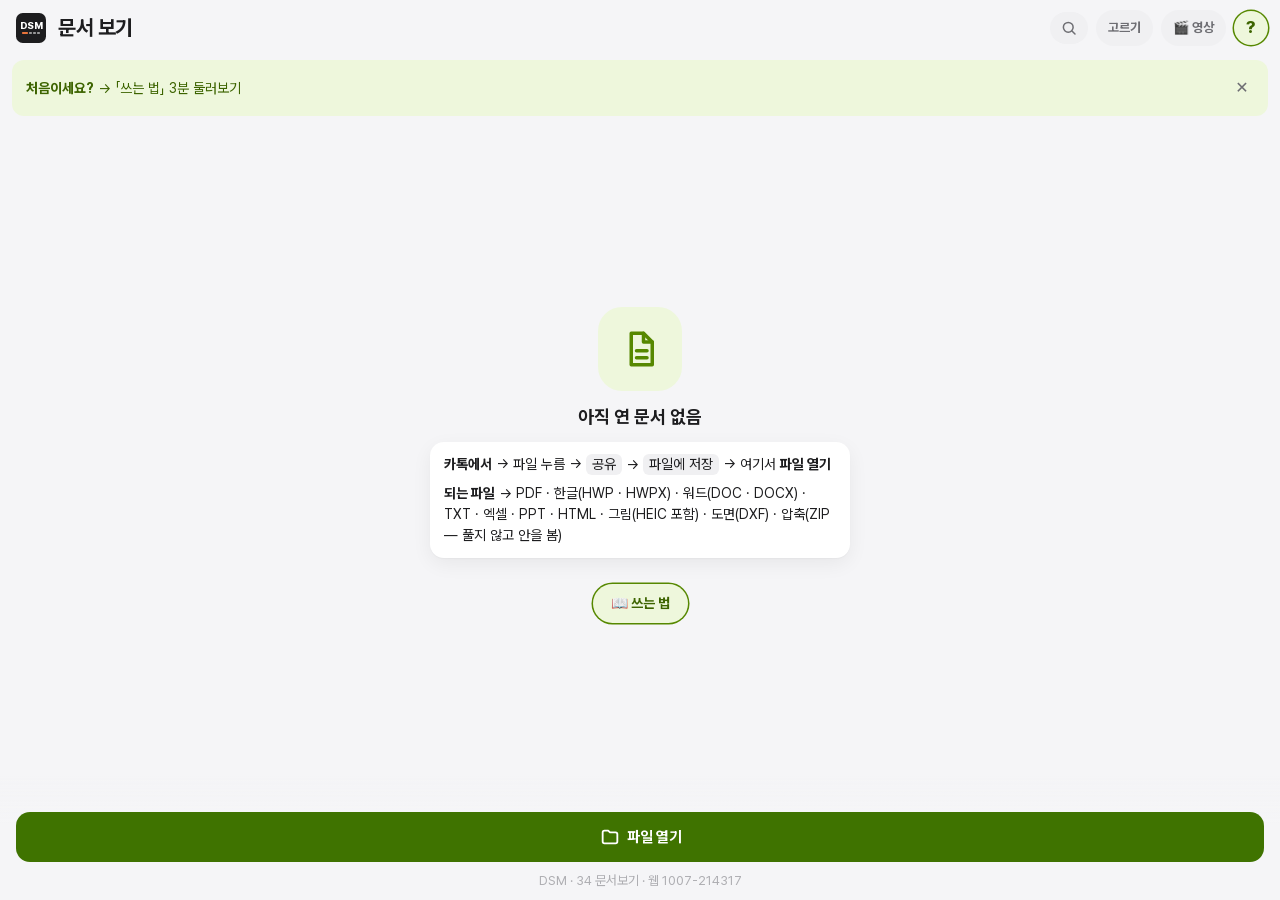
==== commit 53e6f594: "1.0.2 한글 — 떠 있는 그림 나란히 · 빈 줄 거둠 · 묶음 그림 제자리 · 표 칸 낱말 통째 Co-Authored-By: Claude Opus 5.5 <noreply@ant" ====
--- a/index.html
+++ b/index.html
@@ -15,7 +15,7 @@
 <meta name="apple-mobile-web-app-status-bar-style" content="default">
 <meta name="theme-color" content="#f5f5f7" media="(prefers-color-scheme: light)">
 <meta name="theme-color" content="#000000" media="(prefers-color-scheme: dark)">
-<meta name="docview-ver" content="1006-101007">
+<meta name="docview-ver" content="1007-214317">
 <link rel="apple-touch-icon" href="icons/icon-180.png">
 <link rel="icon" href="icons/favicon-32.png">
 <link rel="stylesheet" href="app.css">
--- a/app.css
+++ b/app.css
@@ -106,6 +106,19 @@
 .flowin table { border-collapse:collapse; font-size:.86em; line-height:1.45; min-width:60%; }
 .flowin td { border:1px solid var(--rule); padding:.35em .5em; vertical-align:top; min-width:3.6em; }
 .flowin td p { margin:0; }
+/* 한글 같은 문단 떠 있는 그림 나란히 (10-07 · 2×2 그래프) */
+.flowin .그림줄 { display:flex; justify-content:space-between; align-items:flex-start; gap:0 1%; margin:.6em 0; }
+.flowin .그림줄 > .그림틀 { margin:0; flex:none; }
+/* 한글 묶음 그림 (10-07) — 조각을 제자리에 겹침 · 글상자 글씨는 묶음 너비 따라 */
+.flowin .묶음그림 { position:relative; width:100%; margin:.6em auto; container-type:inline-size; overflow:hidden; }
+.flowin .묶음조각 { position:absolute; }
+.flowin .묶음조각 > img { display:block; width:100%; height:100%; max-width:none; object-fit:fill; margin:0; aspect-ratio:auto; }
+.flowin .묶음글 { display:flex; flex-direction:column; justify-content:center; font-size:var(--묶음글, 1em); line-height:1.25; }
+.flowin .묶음글 .글상자 { margin:0; padding:0; border:0; background:none; }
+.flowin .묶음글 p { margin:0; }
+/* 표 칸은 낱말 통째로 (10-07 전무님 갤럭시 화면 「건축전기 / 부」 · 「340,75 / 8」) — 위 .flowin 의 overflow-wrap:anywhere 가 열을 낱말보다 좁게 줄여 중간에서 꺾음
+   → break-word 는 열 너비 셈에 안 끼어 열이 가장 긴 낱말만큼 넓어짐 · 넘치면 .표틀 옆 밀기 */
+.flowin td { overflow-wrap:break-word; }
 .flowin .그림 { max-width:100%; height:auto; display:inline-block; vertical-align:middle; }
 .flowin .빈그림 { color:var(--sub); font-size:.85em; }
 .flowin .그림틀 { text-align:center; margin:.4em 0; }   /* 옛 한글 — 글자처럼 취급 안 한 그림 · 묶음 (10-05) */
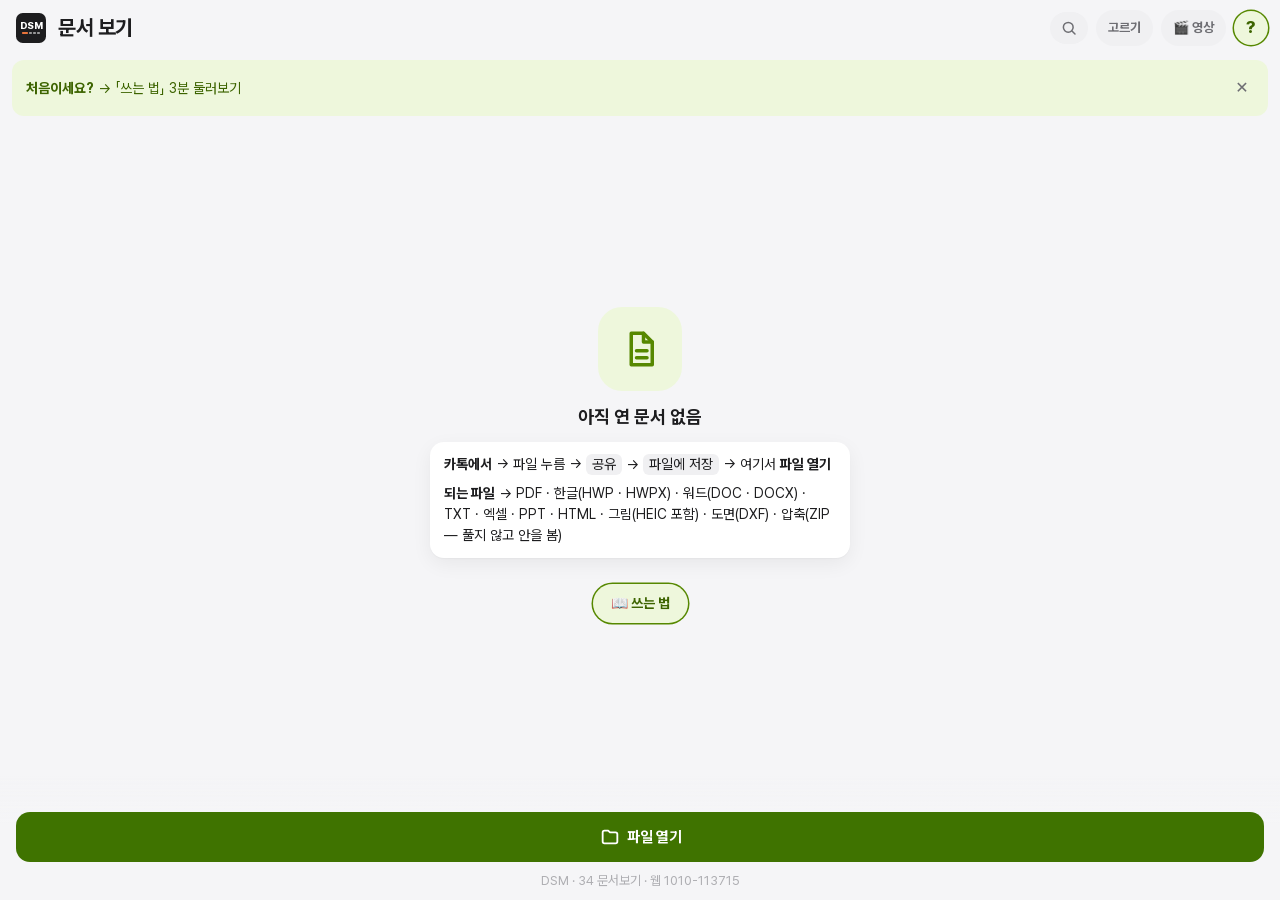
==== commit bd333301: "1.0.3 영상 → 클로드 : 보내기 멈춤 고침 · 글 · 그림 복사 단추 Co-Authored-By: Claude Opus 5.5 <noreply@anthropic.com>" ====
--- a/index.html
+++ b/index.html
@@ -15,7 +15,7 @@
 <meta name="apple-mobile-web-app-status-bar-style" content="default">
 <meta name="theme-color" content="#f5f5f7" media="(prefers-color-scheme: light)">
 <meta name="theme-color" content="#000000" media="(prefers-color-scheme: dark)">
-<meta name="docview-ver" content="1007-214317">
+<meta name="docview-ver" content="1010-113715">
 <link rel="apple-touch-icon" href="icons/icon-180.png">
 <link rel="icon" href="icons/favicon-32.png">
 <link rel="stylesheet" href="app.css">
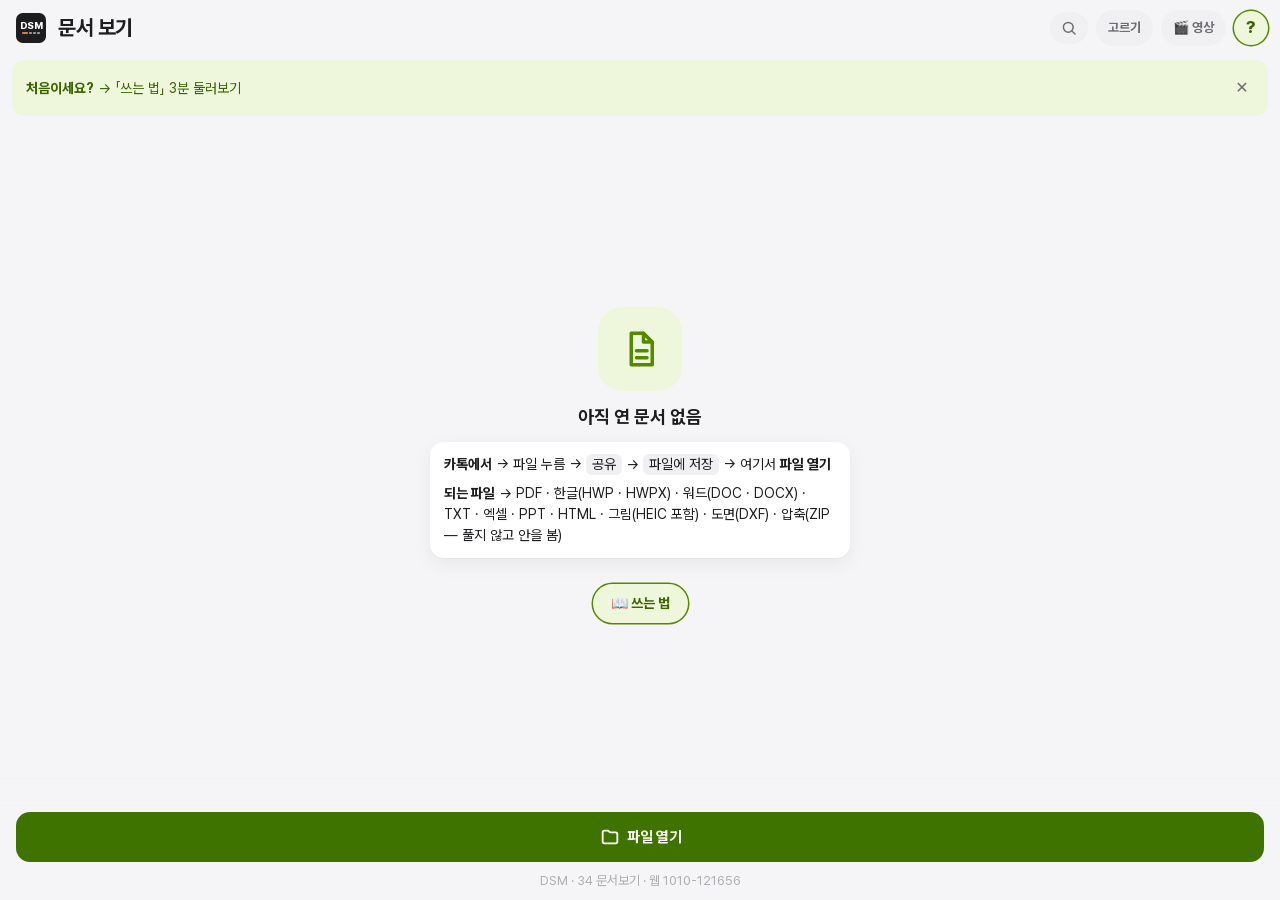
==== commit fda13e77: "1.0.3 영상 → 클로드 : 📋 모두 (그림 여러 장 + 글 한 번에 복사) Co-Authored-By: Claude Opus 5.5 <noreply@anthropic.com>" ====
--- a/index.html
+++ b/index.html
@@ -15,7 +15,7 @@
 <meta name="apple-mobile-web-app-status-bar-style" content="default">
 <meta name="theme-color" content="#f5f5f7" media="(prefers-color-scheme: light)">
 <meta name="theme-color" content="#000000" media="(prefers-color-scheme: dark)">
-<meta name="docview-ver" content="1010-113715">
+<meta name="docview-ver" content="1010-121656">
 <link rel="apple-touch-icon" href="icons/icon-180.png">
 <link rel="icon" href="icons/favicon-32.png">
 <link rel="stylesheet" href="app.css">
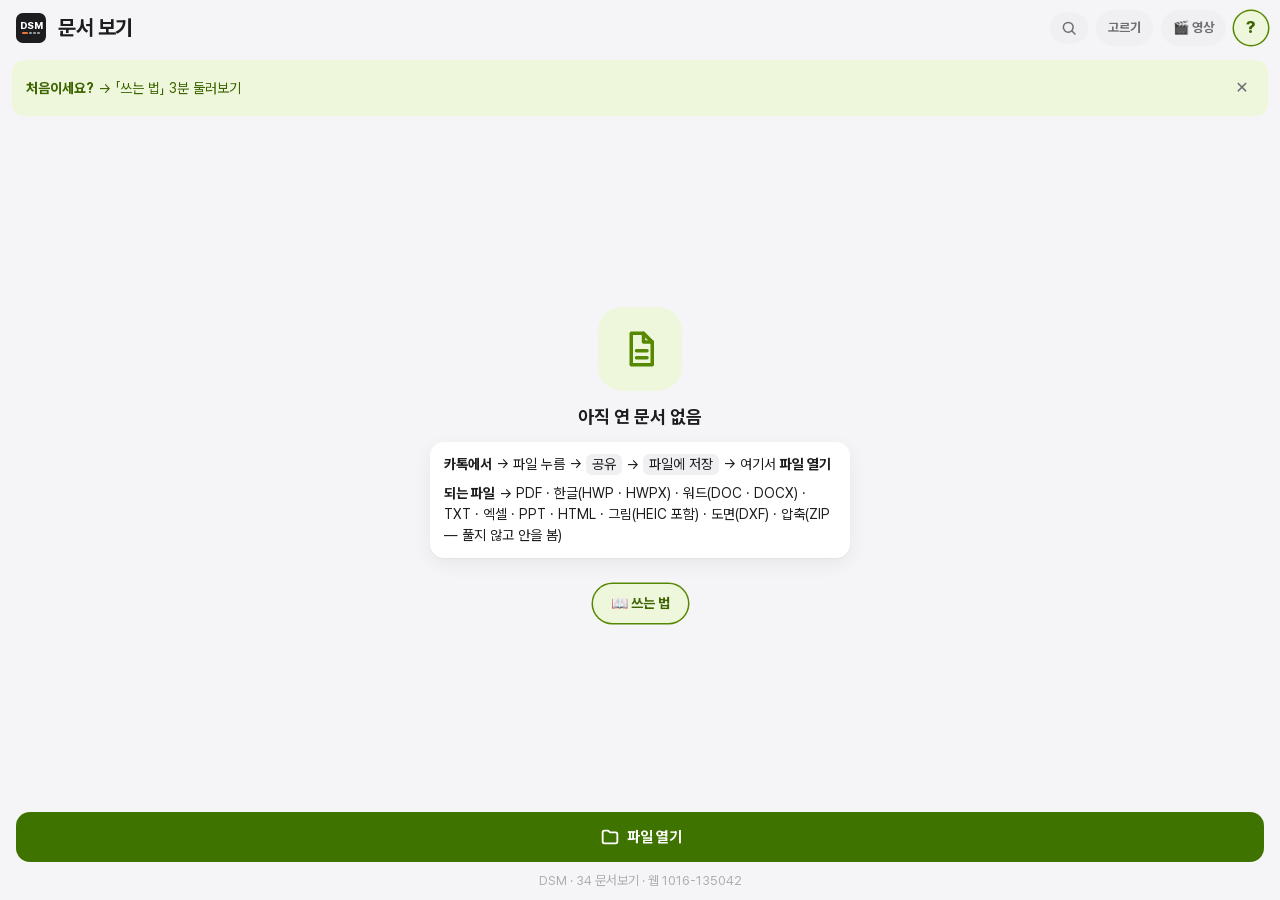
==== commit d19b8140: "1.0.4 📋 글 모두 복사 — 글 문서 「복사」 한 번 · PDF · PPT 틀 아래 「글 모두」 Co-Authored-By: Claude Opus 5.5 <noreply@ant" ====
--- a/index.html
+++ b/index.html
@@ -15,7 +15,7 @@
 <meta name="apple-mobile-web-app-status-bar-style" content="default">
 <meta name="theme-color" content="#f5f5f7" media="(prefers-color-scheme: light)">
 <meta name="theme-color" content="#000000" media="(prefers-color-scheme: dark)">
-<meta name="docview-ver" content="1010-121656">
+<meta name="docview-ver" content="1016-135042">
 <link rel="apple-touch-icon" href="icons/icon-180.png">
 <link rel="icon" href="icons/favicon-32.png">
 <link rel="stylesheet" href="app.css">
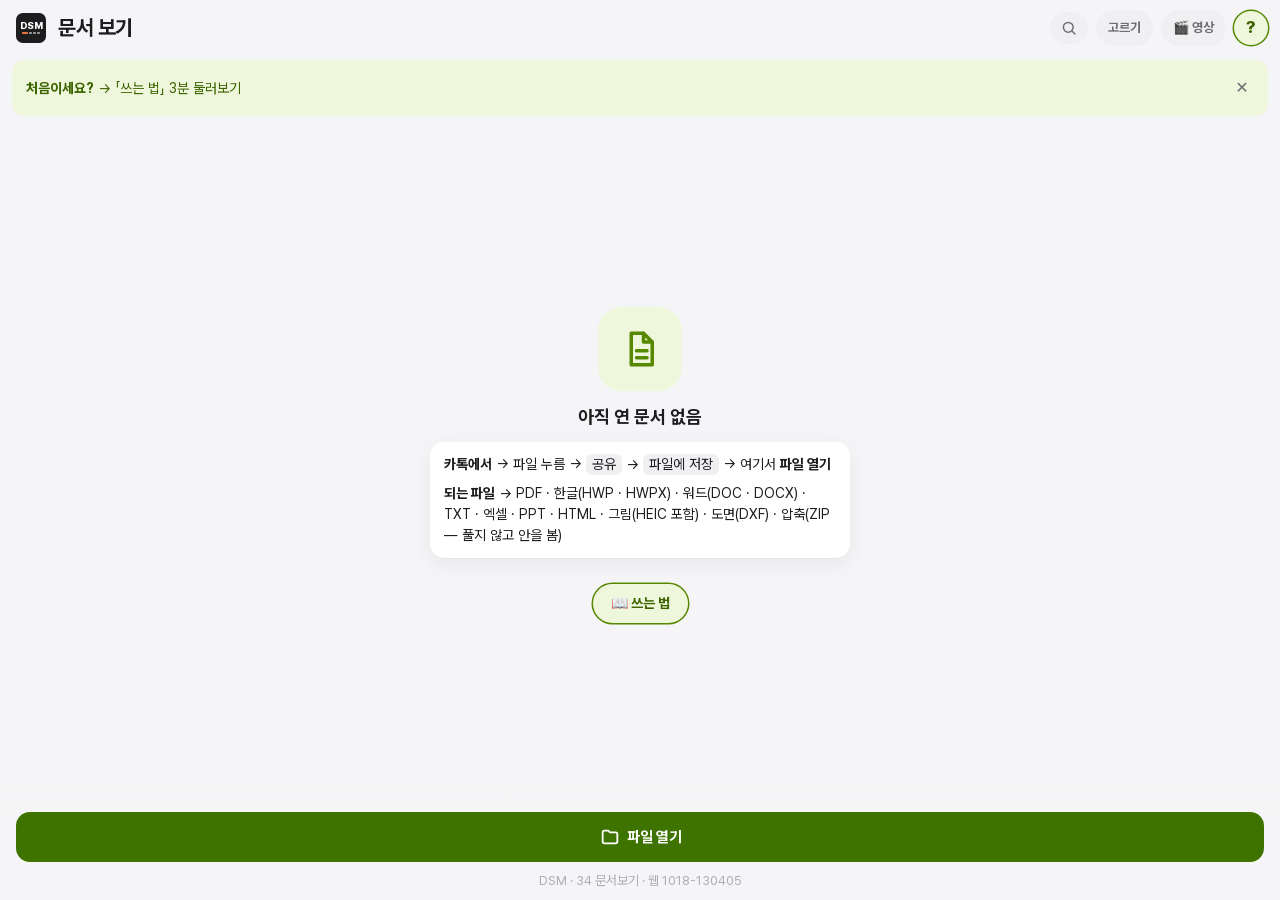
==== commit f69f0d0d: "영상 구간 자르기 · 잘라낸 영상 보내기 · 복사 · 저장 (1.0.5) Co-Authored-By: Claude Opus 5.5 <noreply@anthropic.com>" ====
--- a/index.html
+++ b/index.html
@@ -15,7 +15,7 @@
 <meta name="apple-mobile-web-app-status-bar-style" content="default">
 <meta name="theme-color" content="#f5f5f7" media="(prefers-color-scheme: light)">
 <meta name="theme-color" content="#000000" media="(prefers-color-scheme: dark)">
-<meta name="docview-ver" content="1016-135042">
+<meta name="docview-ver" content="1018-130405">
 <link rel="apple-touch-icon" href="icons/icon-180.png">
 <link rel="icon" href="icons/favicon-32.png">
 <link rel="stylesheet" href="app.css">
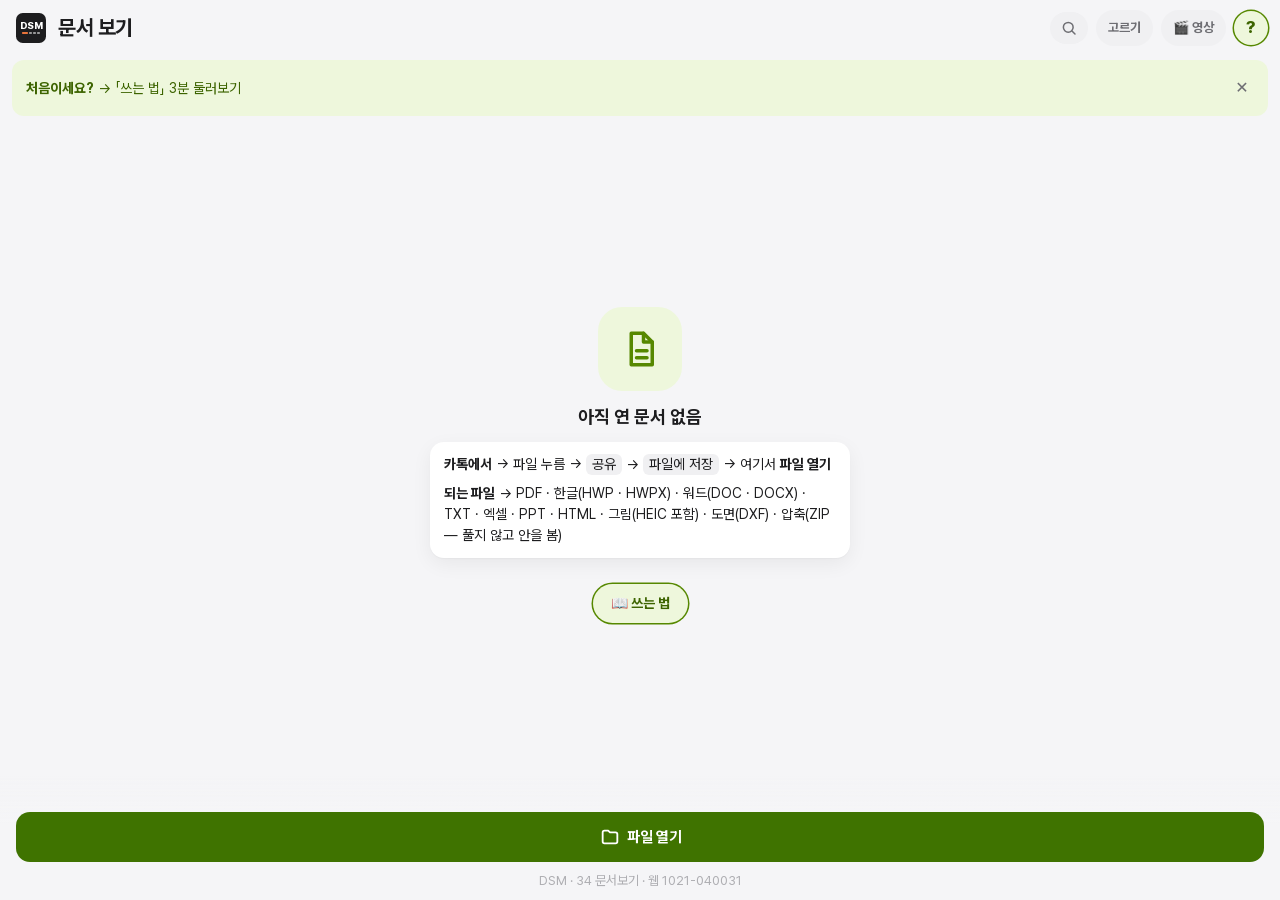
==== commit 832443ef: "1.0.6 문서 쪽지는 보낼 때 그림 아래 띠로 · 쪽지 판 안내 · 그림 위 메모로 - 보내기 · 복사 : 문서 쪽지를 그림 왼쪽 위에 덮던 것 → 아래 띠 (PDF 첫 쪽은 띠" ====
--- a/index.html
+++ b/index.html
@@ -15,7 +15,7 @@
 <meta name="apple-mobile-web-app-status-bar-style" content="default">
 <meta name="theme-color" content="#f5f5f7" media="(prefers-color-scheme: light)">
 <meta name="theme-color" content="#000000" media="(prefers-color-scheme: dark)">
-<meta name="docview-ver" content="1018-130405">
+<meta name="docview-ver" content="1021-040031">
 <link rel="apple-touch-icon" href="icons/icon-180.png">
 <link rel="icon" href="icons/favicon-32.png">
 <link rel="stylesheet" href="app.css">
--- a/app.css
+++ b/app.css
@@ -233,6 +233,9 @@
 .item .memo { font-size:13px; color:var(--memo-text); background:var(--memo-bg); border-radius:6px; padding:1px 7px; margin-top:4px; white-space:nowrap; overflow:hidden; text-overflow:ellipsis; max-width:100%; width:fit-content; }
 .sheet textarea { width:100%; font:inherit; font-size:16px; line-height:1.6; padding:10px 12px; border-radius:12px; border:1px solid var(--memo-line); background:var(--memo-bg); color:var(--memo-text); resize:vertical; min-height:7.5em; max-height:45vh; }
 .sheet .끝줄 { margin-top:10px; }
+.sheet .쪽지안내 { margin-top:8px; }
+.sheet .쪽지안내 .흐림 { flex:1; min-width:0; font-size:13px; line-height:1.5; }
+.sheet .쪽지안내 .btn { flex:none; white-space:nowrap; }
 .btn.warn { color:#c0392b; }
 
 /* 펜 판 — 도구 줄 바로 위 */
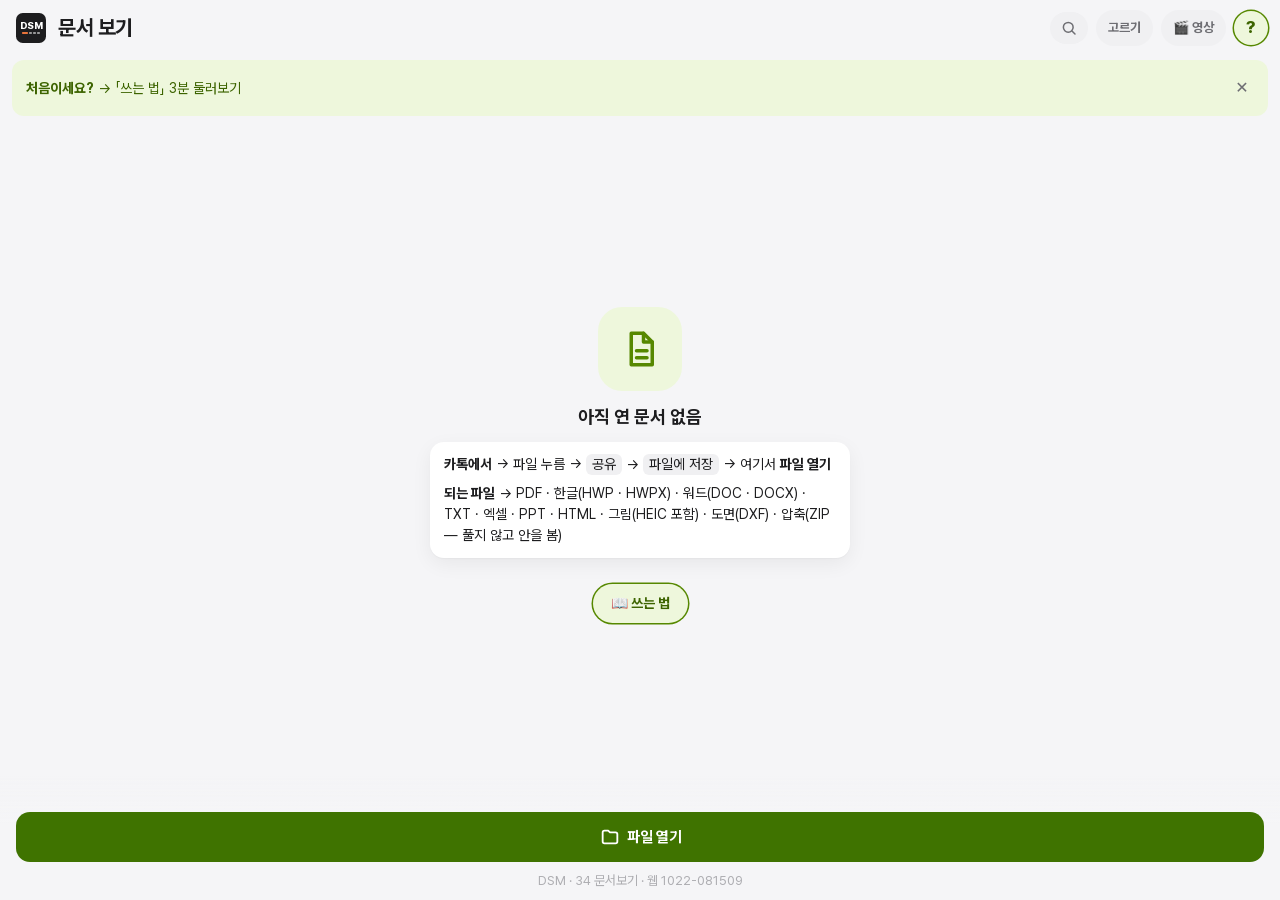
==== commit b2ba2a0d: "1.0.8 PPT 차트 그림 · 글로 보기 표 · 한글 그린 도형 (선 · 네모 · 동그라미 · 빗금 · 글상자) Co-Authored-By: Claude Opus 5.5 <nor" ====
--- a/index.html
+++ b/index.html
@@ -15,7 +15,7 @@
 <meta name="apple-mobile-web-app-status-bar-style" content="default">
 <meta name="theme-color" content="#f5f5f7" media="(prefers-color-scheme: light)">
 <meta name="theme-color" content="#000000" media="(prefers-color-scheme: dark)">
-<meta name="docview-ver" content="1021-040031">
+<meta name="docview-ver" content="1022-081509">
 <link rel="apple-touch-icon" href="icons/icon-180.png">
 <link rel="icon" href="icons/favicon-32.png">
 <link rel="stylesheet" href="app.css">
--- a/app.css
+++ b/app.css
@@ -112,6 +112,9 @@
 /* 한글 묶음 그림 (10-07) — 조각을 제자리에 겹침 · 글상자 글씨는 묶음 너비 따라 */
 .flowin .묶음그림 { position:relative; width:100%; margin:.6em auto; container-type:inline-size; overflow:hidden; }
 .flowin .묶음조각 { position:absolute; }
+.flowin .묶음도형 { position:absolute; inset:0; width:100%; height:100%; overflow:visible; pointer-events:none; }   /* 묶음 안 선 · 테두리 · 타원 (10-22) */
+.flowin svg.도형하나 { display:inline-block; max-width:100%; height:auto; overflow:visible; vertical-align:middle; }
+.flowin .글상자.테두리 { border-radius:0; }
 .flowin .묶음조각 > img { display:block; width:100%; height:100%; max-width:none; object-fit:fill; margin:0; aspect-ratio:auto; }
 .flowin .묶음글 { display:flex; flex-direction:column; justify-content:center; font-size:var(--묶음글, 1em); line-height:1.25; }
 .flowin .묶음글 .글상자 { margin:0; padding:0; border:0; background:none; }
